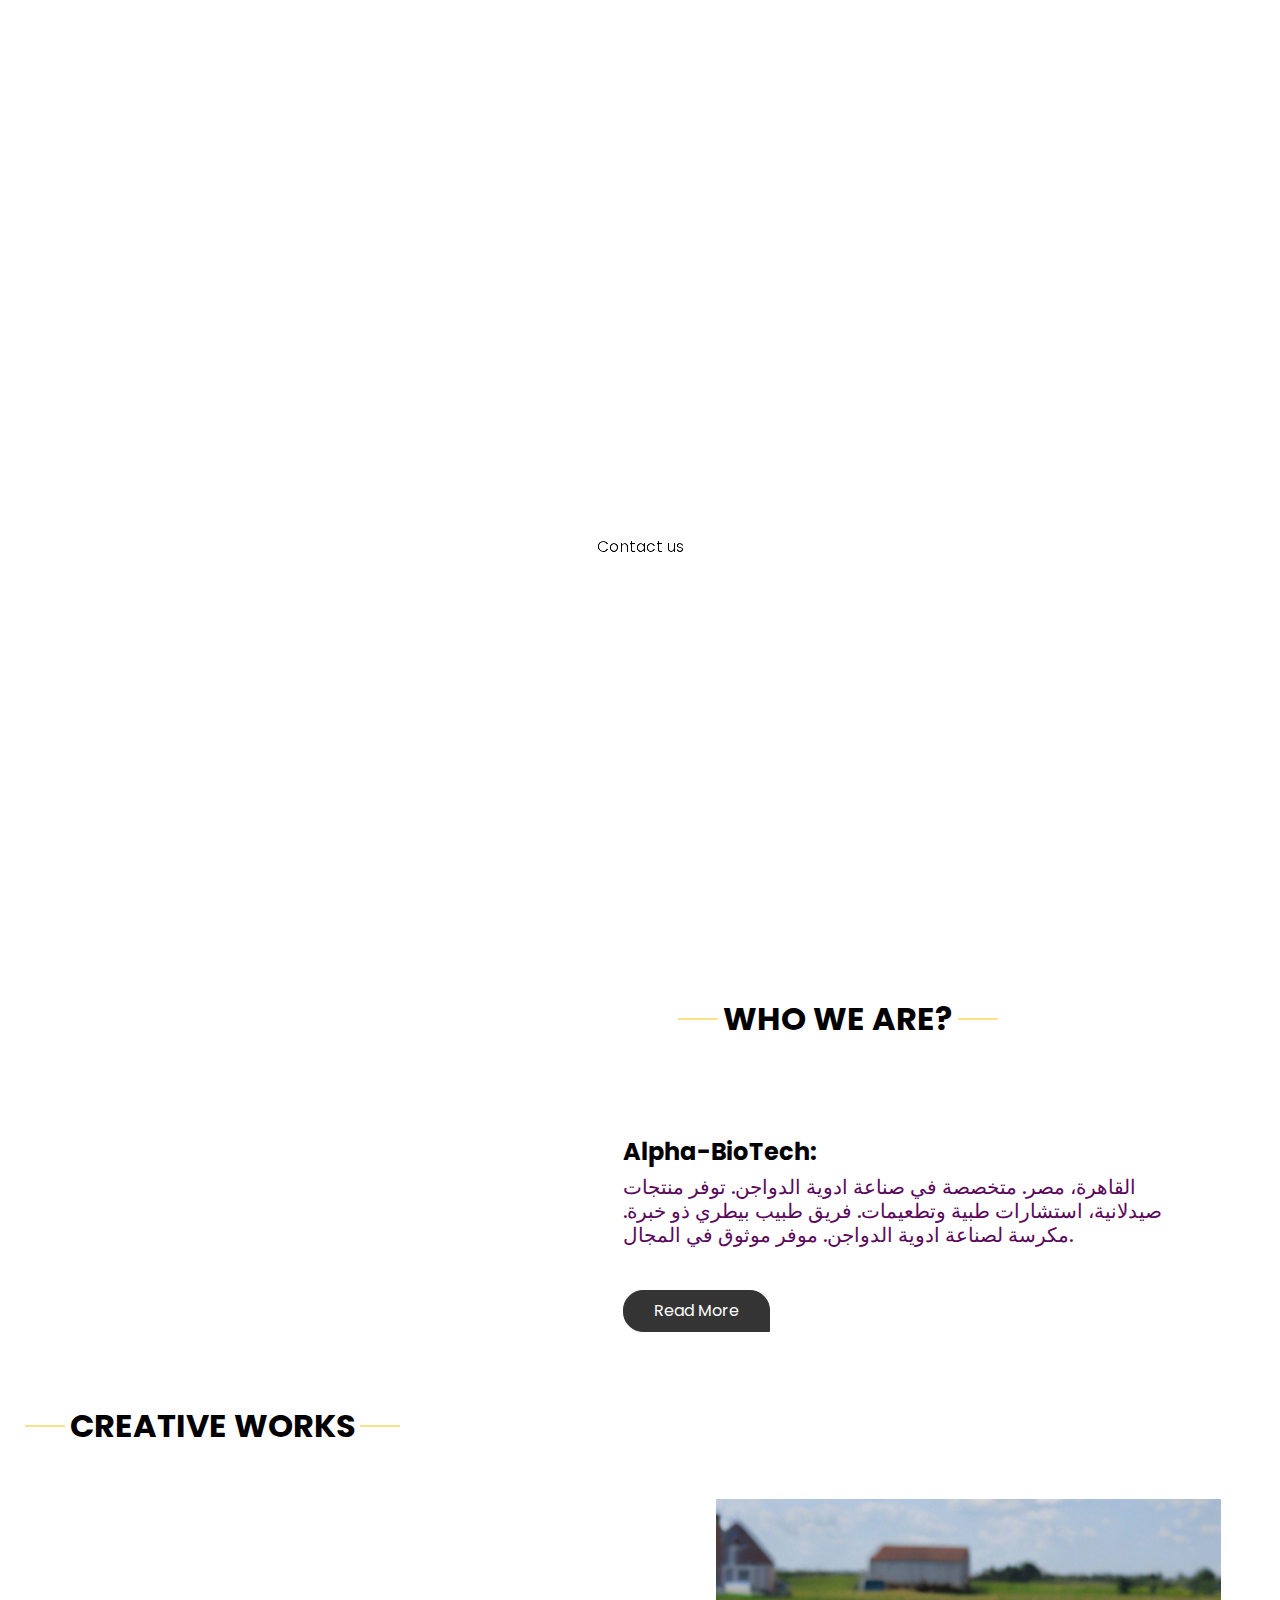
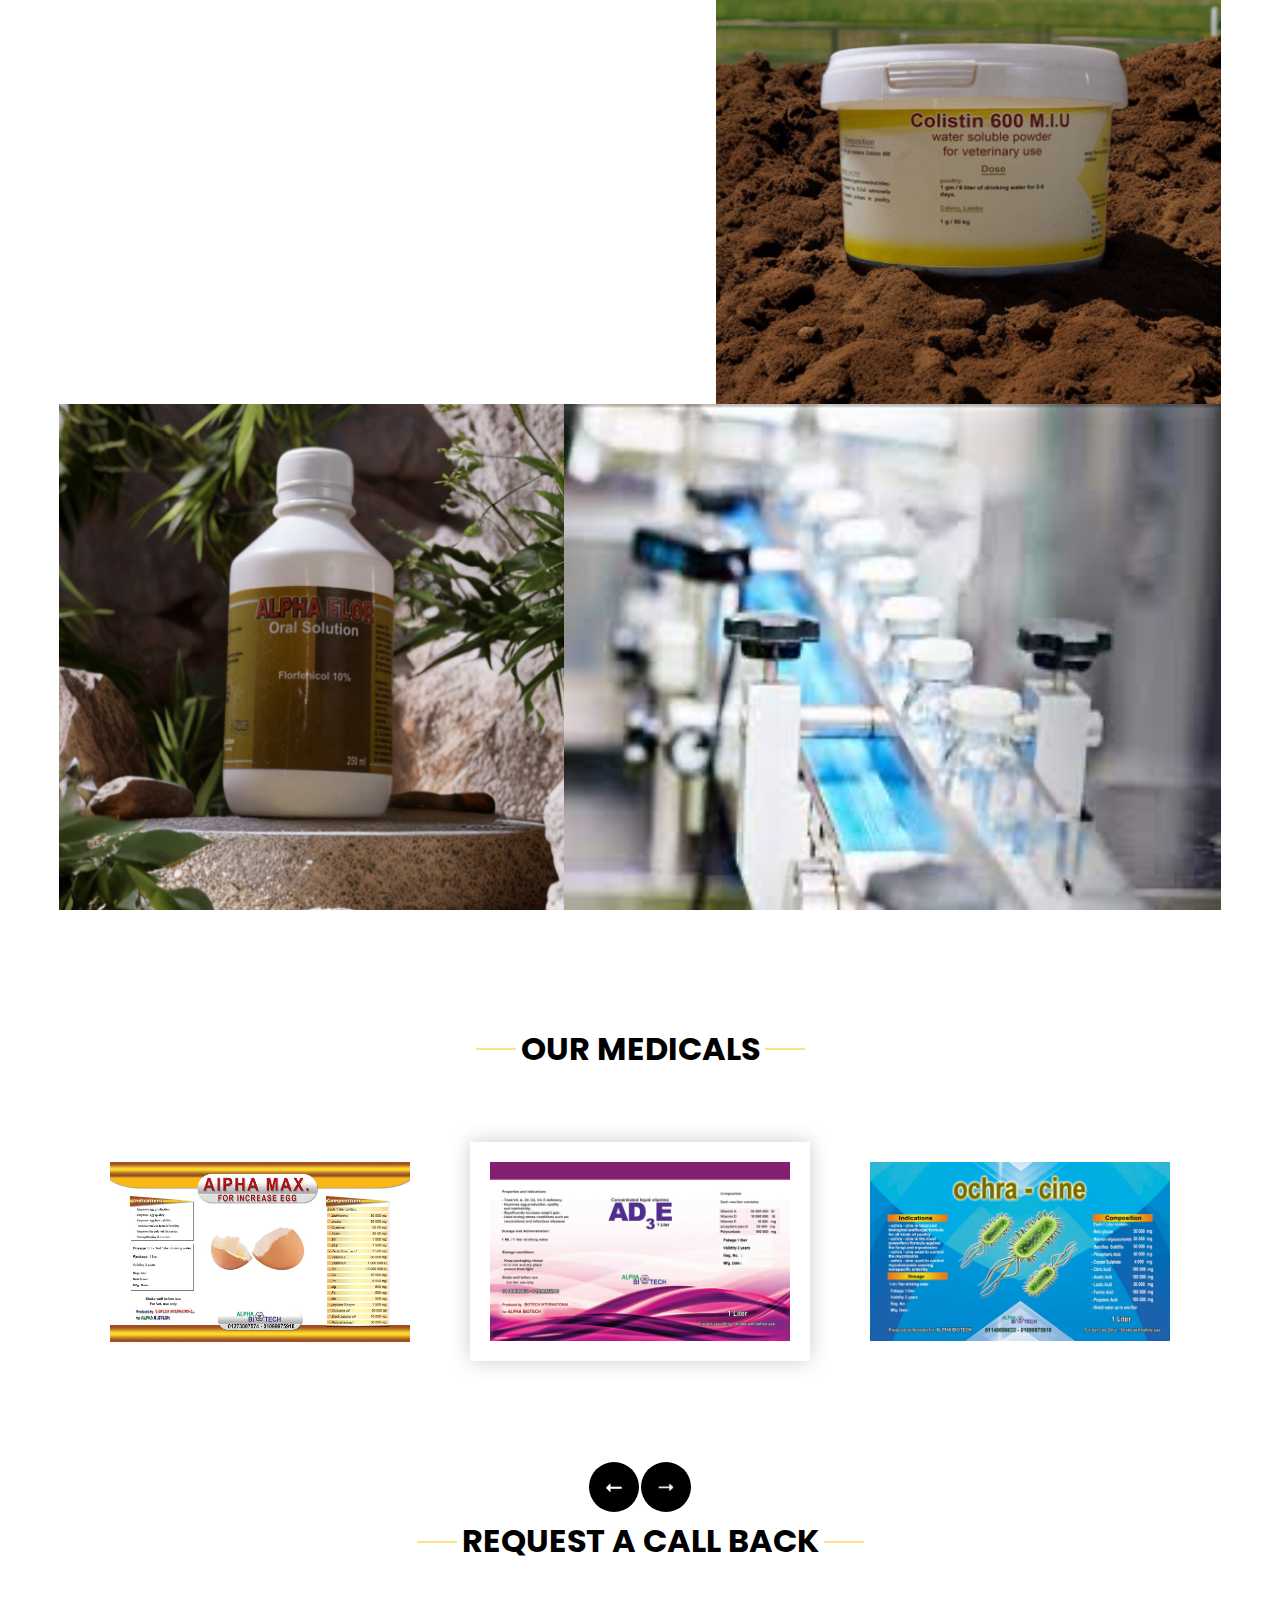
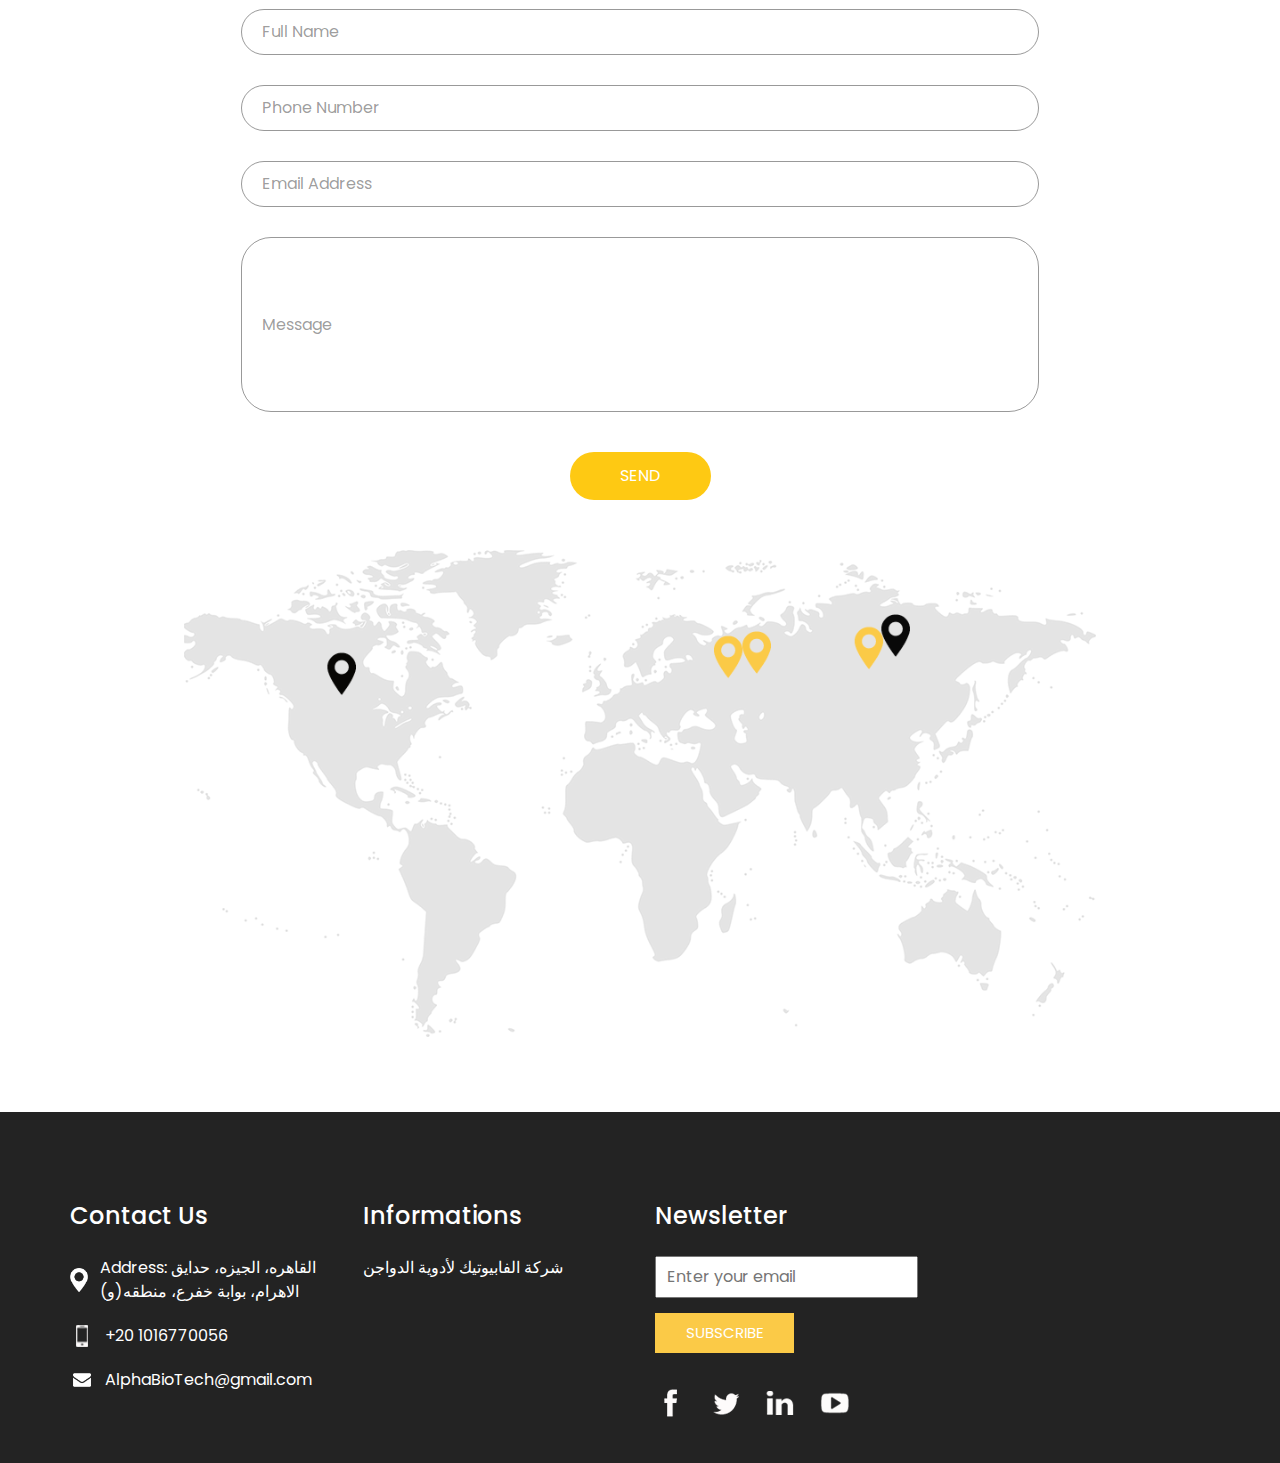
==== index.html @ 63107e64 "Update logo image" ====
<!DOCTYPE html>
<html>

<head>
  <!-- Basic -->
  <meta charset="utf-8" />
  <meta http-equiv="X-UA-Compatible" content="IE=edge" />
  <!-- Mobile Metas -->
  <meta name="viewport" content="width=device-width, initial-scale=1, shrink-to-fit=no" />
  <!-- Site Metas -->
  <meta name="keywords" content="" />
  <meta name="description" content="" />
  <meta name="author" content="" />

  <title>Alpha-BioTech</title>

  <!-- slider stylesheet -->
  <!-- slider stylesheet -->
  <link rel="stylesheet" type="text/css" href="https://cdnjs.cloudflare.com/ajax/libs/OwlCarousel2/2.3.4/assets/owl.carousel.min.css" />

  <!-- bootstrap core css -->
  <link rel="stylesheet" type="text/css" href="css/bootstrap.css" />

  <!-- fonts style -->
  <link href="https://fonts.googleapis.com/css?family=Open+Sans:400,700|Poppins:400,700&display=swap" rel="stylesheet">
  <!-- Custom styles for this template -->
  <link href="css/style.css" rel="stylesheet" />
  <!-- responsive style -->
  <link href="css/responsive.css" rel="stylesheet" />
</head>

<body>
  <div class="hero_area">
    <!-- header section starts -->
    <header class="header_section">
      <div class="container-fluid">
        <nav class="navbar navbar-expand-lg custom_nav-container pt-3">
          <a class="navbar-brand" href="index.html">
            <span>
              Alpha-BioTech
            </span>
          </a>
          <button class="navbar-toggler" type="button" data-toggle="collapse" data-target="#navbarSupportedContent" aria-controls="navbarSupportedContent" aria-expanded="false" aria-label="Toggle navigation">
            <span class="navbar-toggler-icon"></span>
          </button>

          <div class="collapse navbar-collapse" id="navbarSupportedContent">
            <div class="d-flex ml-auto flex-column flex-lg-row align-items-center">
              <ul class="navbar-nav  ">
                <li class="nav-item active">
                  <a class="nav-link" href="index.html">Home <span class="sr-only">(current)</span></a>
                </li>
                <li class="nav-item">
                  <a class="nav-link" href="about.html"> About </a>
                </li>
                <li class="nav-item">
                  <a class="nav-link" href="portfolio.html"> Portfolio </a>
                </li>
                <li class="nav-item">
                  <a class="nav-link" href="contact.html">Contact us</a>
                </li>
              </ul>
              
            </div>
          </div>
        </nav>
      </div>
    </header>
    <!-- end header section -->
    <!-- slider section -->
    <section class=" slider_section position-relative">
      <div class="container">
        <div id="carouselExampleIndicators" class="carousel slide" data-ride="carousel">
          <div class="carousel-inner">
            <div class="carousel-item active">
              <div class="row">
                <div class="col">
                  <div class="detail-box">
                    <div>
                      <h2>
                        welcome to
                      </h2>
                      <h1>
                        Alpha-BioTech Company
                      </h1>
                      <h3>
                        Our Medical products for you.
                      </h3>
                      <div class="">
                        <a class="nav-link" href="contact.html">Contact us</a>
                      </div>
                    </div>
                  </div>
                </div>
              </div>
            </div>
          </div>
        </div>

      </div>
    </section>
    <!-- end slider section -->
  </div>

  
  <!-- who section -->

  <section class="who_section ">
    <div class="container">
      <div class="row">
        <div class="col-md-5">
          <div class="img-box">
            <img src="../images/AlphaBiotechLogo.jpg" alt="">
          </div>
        </div>
        <div class="col-md-7">
          <div class="detail-box">
            <div class="heading_container">
              <h2 style="margin: 100px;">
                WHO WE ARE?
              </h2>
            </div>
            
              
            <h4 style="font-weight: bold;">Alpha-BioTech:</h4>
            <h5 style="color: rgb(91, 10, 91);">
               القاهرة، مصر. متخصصة في صناعة ادوية الدواجن. توفر منتجات صيدلانية، استشارات طبية وتطعيمات. فريق طبيب بيطري ذو خبرة. مكرسة لصناعة ادوية الدواجن. موفر موثوق في المجال.
            </h5>
            <div>
              <a href="">
                Read More
              </a>
            </div>
          </div>
        </div>
      </div>
    </div>
  </section>

  <!-- end who section -->


  <!-- work section -->
  <section class="work_section layout_padding">
    <div class="container">
      <div class="heading_container">
        <h2>
          CREATIVE WORKS
        </h2>
       
      </div>
      <div class="work_container layout_padding2">
        <div class="box b-1">
          <img src="images/company4.JPG" alt="">
        </div>
        <div class="box b-2">
          <img src="images/company2.JPG" alt="">

        </div>
        <div class="box b-3">
          <img src="images/company3.JPG" alt="">

        </div>
        <div class="box b-4">
          <img src="images/company1.JPG" alt="">

        </div>
      </div>
    </div>
  </section>

  <!-- end work section -->

  <!-- client section -->
  <section class="client_section">
    <div class="container">
      <div class="heading_container">
        <h2>
          OUR MEDICALS
        </h2>
      </div>
      <div class="carousel-wrap ">
        <div class="owl-carousel">
          <div class="item">
            <div class="box">
                <img src="images/product0.jpg" alt="">
            </div>
          </div>
          <div class="item">
            <div class="box">
                <img src="images/product1.jpg" alt="">
            </div>
          </div>
          <div class="item">
            <div class="box">
                <img src="images/product2.jpg" alt="">
            </div>
          </div>
          <div class="item">
            <div class="box">
                <img src="images/product3.jpg" alt="">
            </div>
          </div>
          <div class="item">
            <div class="box">
                <img src="images/product4.jpg" alt="">
            </div>
          </div>
          <div class="item">
            <div class="box">
                <img src="images/product5.jpg" alt="">
            </div>
          </div>
          <div class="item">
            <div class="box">
                <img src="images/product6.jpg" alt="">
            </div>
          </div>
          <div class="item">
            <div class="box">
                <img src="images/prodcut7.jpg" alt="">
            </div>
          </div>
          <div class="item">
            <div class="box">
                <img src="images/product8.jpg" alt="">
            </div>
          </div>
          <div class="item">
            <div class="box">
                <img src="images/product9.jpg" alt="">
            </div>
          </div>
          <div class="item">
            <div class="box">
                <img src="images/product10.jpg" alt="">
            </div>
          </div>
          <div class="item">
            <div class="box">
                <img src="images/product11.jpg" alt="">
            </div>
          </div>
          <div class="item">
            <div class="box">
                <img src="images/product12.jpg" alt="">
            </div>
          </div>
          <div class="item">
            <div class="box">
                <img src="images/product13.jpg" alt="">
            </div>
          </div>
          <div class="item">
            <div class="box">
                <img src="images/product14.jpg" alt="">
            </div>
          </div>
          <div class="item">
            <div class="box">
                <img src="images/product15.jpg" alt="">
            </div>
          </div>
          <div class="item">
            <div class="box">
                <img src="images/product16.jpg" alt="">
            </div>
          </div>
          <div class="item">
            <div class="box">
                <img src="images/product17.jpg" alt="">
            </div>
          </div>
          <div class="item">
            <div class="box">
                <img src="images/product18.jpg" alt="">
            </div>
          </div>
          <div class="item">
            <div class="box">
                <img src="images/product19.jpg" alt="">
            </div>
          </div>


        </div>
      </div>
    </div>
  </section>

  <!-- end client section -->

  
  <!-- contact section -->

  <section class="contact_section layout_padding">
    <div class="container">

      <div class="heading_container">
        <h2>
          Request A Call Back
        </h2>
      </div>
      <div class="">
        <div class="">
          <div class="row">
            <div class="col-md-9 mx-auto">
              <div class="contact-form">
                <form action="">
                  <div>
                    <input type="text" placeholder="Full Name ">
                  </div>
                  <div>
                    <input type="text" placeholder="Phone Number">
                  </div>
                  <div>
                    <input type="email" placeholder="Email Address">
                  </div>
                  <div>
                    <input type="text" placeholder="Message" class="input_message">
                  </div>
                  <div class="d-flex justify-content-center">
                    <button type="submit" class="btn_on-hover">
                      Send
                    </button>
                  </div>
                </form>
              </div>
            </div>
          </div>
        </div>
      </div>
      <div class="map_img-box">
        <img src="images/map-img.png" alt="">
      </div>
    </div>
  </section>


  <!-- end contact section -->


  <!-- info section -->
  <section class="info_section ">
    <div class="container">
      <div class="row">
        <div class="col-md-3">
          <div class="info_contact">
            <h5>
              Contact Us          
            </h5>
            <div>
              <div class="img-box">
                <img src="images/location-white.png" width="18px" alt="">
              </div>
              <p>
                Address: القاهره، الجيزه، حدايق الاهرام، بوابة خفرع، منطقه(و)
              </p>
            </div>
            <div>
              <div class="img-box">
                <img src="images/telephone-white.png" width="12px" alt="">
              </div>
              <p>
                +20 1016770056
              </p>
            </div>
            <div>
              <div class="img-box">
                <img src="images/envelope-white.png" width="18px" alt="">
              </div>
              <p>
                AlphaBioTech@gmail.com
              </p>
            </div>
          </div>
        </div>
        <div class="col-md-3">
          <div class="info_info">
            <h5>
              Informations
            </h5>
            <p>
              شركة الفابيوتيك لأدوية الدواجن
            </p>
          </div>
        </div>

        <div class="col-md-3">
          <div class="info_form ">
            <h5>
              Newsletter
            </h5>
            <form action="">
              <input type="email" placeholder="Enter your email">
              <button>
                Subscribe
              </button>
            </form>
            <div class="social_box">
              <a href="">
                <img src="images/fb.png" alt="">
              </a>
              <a href="">
                <img src="images/twitter.png" alt="">
              </a>
              <a href="">
                <img src="images/linkedin.png" alt="">
              </a>
              <a href="">
                <img src="images/youtube.png" alt="">
              </a>
            </div>
          </div>
        </div>
      </div>
    </div>
  </section>


  <script type="text/javascript" src="js/jquery-3.4.1.min.js"></script>
  <script type="text/javascript" src="js/bootstrap.js"></script>
  <script type="text/javascript" src="https://cdnjs.cloudflare.com/ajax/libs/OwlCarousel2/2.3.4/owl.carousel.min.js">
  </script>
  <!-- owl carousel script 
    -->
  <script type="text/javascript">
    $(".owl-carousel").owlCarousel({
      loop: true,
      margin: 0,
      navText: [],
      center: true,
      autoplay: true,
      autoplayHoverPause: true,
      responsive: {
        0: {
          items: 1
        },
        1000: {
          items: 3
        }
      }
    });
  </script>
  <!-- end owl carousel script -->

</body>

</html>
---- css/style.css ----
body {
  font-family: "Poppins", sans-serif;
  color: #000000;
  background-color: #ffffff;
  
}

.layout_padding {
  padding: 75px 0;
}

.layout_padding2 {
  padding: 45px 0;
}

.layout_padding2-top {
  padding-top: 45px;
}

.layout_padding2-bottom {
  padding-bottom: 45px;
}

.layout_padding-top {
  padding-top: 75px;
}

.layout_padding-bottom {
  padding-bottom: 75px;
}

.heading_container {
  display: -webkit-box;
  display: -ms-flexbox;
  display: flex;
  -webkit-box-orient: vertical;
  -webkit-box-direction: normal;
      -ms-flex-direction: column;
          flex-direction: column;
  -webkit-box-align: start;
      -ms-flex-align: start;
          align-items: flex-start;
          
}

.heading_container h2 {
  font-weight: bold;
  text-transform: uppercase;
  position: relative;
}

.heading_container h2::before, .heading_container h2::after {
  content: "";
  position: absolute;
  top: 50%;
  width: 40px;
  height: 1px;
  background-color: #fec016;
}

.heading_container h2::before {
  left: -5px;
  -webkit-transform: translate(-100%, -50%);
          transform: translate(-100%, -50%);
}

.heading_container h2::after {
  right: -5px;
  -webkit-transform: translate(100%, -50%);
          transform: translate(100%, -50%);
}

/*header section*/
.hero_area {
  height: 100vh;
  background-color: #b5caee;
  background-image: url(../images/pageCover.JPG);
  background-position: 50%;
  background-size: cover;
  background-color: transparent;
  padding: 20px;
}
.hero_area:hover{
  filter: brightness(150%);
}

.sub_page .hero_area {
  height: auto;
  opacity: 0.5;
  
}

.sub_page .who_section.layout_padding {
  padding-top: 0;
}

.hero_area.sub_pages {
  height: auto;
}

.header_section .container-fluid {
  padding-right: 25px;
  padding-left: 25px;
}

.header_section .nav_container {
  margin: 0 auto;
}

.custom_nav-container.navbar-expand-lg .navbar-nav .nav-link {
  margin: 10px 30px;
  color: #ffffff;
  text-align: center;
  position: relative;
}

.custom_nav-container.navbar-expand-lg .navbar-nav .nav-link::before {
  content: "";
  position: absolute;
  top: 50%;
  left: -2px;
  -webkit-transform: translate(-50%, -50%);
          transform: translate(-50%, -50%);
  width: 7px;
  height: 7px;
  border-radius: 100%;
  background-color: #ffffff;
}

a,
a:hover,
a:focus {
  text-decoration: none;
}

a:hover,
a:focus {
  color: initial;
}

.btn,
.btn:focus {
  outline: none !important;
  -webkit-box-shadow: none;
          box-shadow: none;
}

.user_option {
  display: -webkit-box;
  display: -ms-flexbox;
  display: flex;
  -webkit-box-align: center;
      -ms-flex-align: center;
          align-items: center;
}

.custom_nav-container .nav_search-btn {
  background-image: url(../images/search-icon.png);
  background-size: 22px;
  background-repeat: no-repeat;
  background-position-y: 7px;
  width: 35px;
  height: 35px;
  padding: 0;
  border: none;
}

.navbar-brand {
  display: -webkit-box;
  display: -ms-flexbox;
  display: flex;
  -webkit-box-align: center;
      -ms-flex-align: center;
          align-items: center;
  font-family: 'Open Sans', sans-serif;
}

.navbar-brand span {
  font-size: 24px;
  color: #ffffff;
}

.custom_nav-container {
  z-index: 99999;
  padding: 15px 0;
}

.custom_nav-container .navbar-toggler {
  outline: none;
}

.custom_nav-container .navbar-toggler .navbar-toggler-icon {
  background-image: url(../images/menu.png);
  background-size: 55px;
}

/*end header section*/
.slider_section {
  height: 90%;
  display: -webkit-box;
  display: -ms-flexbox;
  display: flex;
  -webkit-box-align: center;
      -ms-flex-align: center;
          align-items: center;
  color: #ffffff;
}

.slider_section .detail-box {
  text-align: center;
  margin-bottom: 110px;
}

.slider_section .detail-box h1 {
  font-size: 4rem;
  text-transform: uppercase;
}

.slider_section .detail-box h2 {
  text-transform: uppercase;
}

.slider_section .detail-box p {
  margin-top: 25px;
}

.slider_section .detail-box a {
  display: inline-block;
  padding: 10px 55px;
  background-color: #ffffff;
  border: 1px solid #ffffff;
  color: #000000;
  border-radius: 20px 20px 0 20px;
  margin-top: 35px;
}

.slider_section .detail-box a:hover {
  background-color: transparent;
  color: #ffffff;
}

.slider_section #carouselExampleIndicators {
  bottom: 0;
}

.slider_section #carouselExampleIndicators li {
  width: 15px;
  height: 15px;
  background-color: transparent;
  border: 3px solid #ffffff;
  border-radius: 100%;
  opacity: 1;
}

.who_section .row {
  -webkit-box-align: center;
      -ms-flex-align: center;
          align-items: center;
}

.who_section .img-box img {
  width: 100%;
}

.who_section .detail-box {
  margin-left: 65px;
}

.who_section .detail-box p {
  margin-top: 35px;
}

.who_section .detail-box a {
  display: inline-block;
  padding: 8px 30px;
  background-color: #353434;
  border: 1px solid #353434;
  color: #ffffff;
  border-radius: 20px 20px 0 20px;
  margin-top: 35px;
}

.who_section .detail-box a:hover {
  background-color: transparent;
  color: #353434;
}

.work_section .work_container {
  display: -webkit-box;
  display: -ms-flexbox;
  display:flex;
  -ms-flex-wrap: wrap;
      flex-wrap: wrap;
  margin: 0 -1%;
}

.work_section .work_container .box {
  min-width: 50px;
  min-height: 20vh;
  display: -webkit-box;
  display: -ms-flexbox;
  display: flex;
  -webkit-box-align: stretch;
      -ms-flex-align: stretch;
          align-items: stretch;
}

.work_section .work_container .box img {
  width: 100%;
}

.work_section .work_container .box.b-2, .work_section .work_container .box.b-3 {
  width: 43.5%;
}

.work_section .work_container .box.b-1, .work_section .work_container .box.b-4 {
  width: 56.5%;
}

.client_section {
  padding-bottom: 10px;
}

.client_section .heading_container {
  -webkit-box-align: center;
      -ms-flex-align: center;
          align-items: center;
  margin-bottom: 45px;
}

.client_section .box {
  padding: 20px;
  display: -webkit-box;
  display: -ms-flexbox;
  display: flex;
  -webkit-box-orient: vertical;
  -webkit-box-direction: normal;
      -ms-flex-direction: column;
          flex-direction: column;
  -webkit-box-align: center;
      -ms-flex-align: center;
          align-items: center;
  text-align: center;
  margin: 20px;
  background-color: #fff;
  margin: 20px;
  height: auto;
}
.client_section .box:hover{
  background-color: #b5caee;
}

.client_section .box .img-box img {
  width: 100%;
}

.client_section .box .detail-box {
  margin-top: 35px;
  display: -webkit-box;
  display: -ms-flexbox;
  display: flex;
  -webkit-box-orient: vertical;
  -webkit-box-direction: normal;
      -ms-flex-direction: column;
          flex-direction: column;
  -webkit-box-align: center;
      -ms-flex-align: center;
          align-items: center;
}

.client_section .box .detail-box img {
  width: 20px;
}

.client_section .carousel-wrap {
  margin: 0 auto;
  padding: 0;
  position: relative;
}

.client_section .owl-nav > div {
  width: 50px;
  height: 50px;
}

.client_section .owl-carousel .owl-nav .owl-prev,
.client_section .owl-carousel .owl-nav .owl-next {
  width: 50px;
  height: 50px;
  background-color: #000000;
  background-size: 16px;
  background-position: center;
  border-radius: 100%;
  background-repeat: no-repeat;
  position: absolute;
  bottom: -75px;
  outline: none;
}

.client_section .owl-carousel .owl-nav .owl-prev:hover,
.client_section .owl-carousel .owl-nav .owl-next:hover {
  background-color: rgba(0, 0, 0, 0.8);
}

.client_section .owl-carousel .owl-nav .owl-prev {
  background-image: url(../images/prev.png);
  left: 50%;
  -webkit-transform: translateX(-102%);
          transform: translateX(-102%);
}

.client_section .owl-carousel .owl-nav .owl-next {
  right: 50%;
  background-image: url(../images/next.png);
  -webkit-transform: translateX(102%);
          transform: translateX(102%);
}

.client_section .owl-carousel .owl-dots.disabled,
.client_section .owl-carousel .owl-nav.disabled {
  display: block;
}

.client_section .owl-item.active.center .box {
  -webkit-box-shadow: 0 0 20px 0 rgba(0, 0, 0, 0.2);
          box-shadow: 0 0 20px 0 rgba(0, 0, 0, 0.2);
}

.target_section {
  background-image: url(../images/target-bg.jpg);
  background-size: cover;
  color: #ffffff;
  text-align: center;
}

.target_section .detail-box {
  margin: 30px 0;
}

.target_section h2 {
  font-weight: bold;
}

.target_section h5 {
  font-size: 18px;
  font-weight: 500;
}

/* contact section */
.contact_section .heading_container {
  -webkit-box-align: center;
      -ms-flex-align: center;
          align-items: center;
}

.contact_section .contact-form {
  padding: 25px;
  border-radius: 20px;
}

.contact_section .contact-form input {
  border: none;
  outline: none;
  background-color: transparent;
  width: 100%;
  margin: 15px 0;
  padding: 10px 20px;
  border: 1px solid rgba(0, 0, 0, 0.4);
  border-radius: 30px;
}

.contact_section .contact-form input.input_message {
  height: 175px;
}

.contact_section .contact-form input::-webkit-input-placeholder {
  color: rgba(0, 0, 0, 0.4);
}

.contact_section .contact-form input:-ms-input-placeholder {
  color: rgba(0, 0, 0, 0.4);
}

.contact_section .contact-form input::-ms-input-placeholder {
  color: rgba(0, 0, 0, 0.4);
}

.contact_section .contact-form input::placeholder {
  color: rgba(0, 0, 0, 0.4);
}

.contact_section .contact-form button {
  border: none;
  outline: none;
  padding: 12px 50px;
  text-transform: uppercase;
  margin-top: 25px;
  background-color: #fec913;
  color: #fff;
  border-radius: 30px;
}

.contact_section .map_img-box {
  width: 80%;
  margin: 25px auto 0 auto;
}

.contact_section .map_img-box img {
  width: 100%;
}

/* end contact section */
.info_section {
  background-color: #232323;
  color: #ffffff;
  padding: 90px 0 45px 0;
}

.info_section h5 {
  margin-bottom: 25px;
  font-size: 24px;
}

.info_section .info_insta .insta_container > div {
  display: -webkit-box;
  display: -ms-flexbox;
  display: flex;
}

.info_section .info_insta .insta_container img {
  width: 100%;
}

.info_section .info_insta .insta_container .insta-box {
  margin: 5px;
  display: -webkit-box;
  display: -ms-flexbox;
  display: flex;
  -webkit-box-align: stretch;
      -ms-flex-align: stretch;
          align-items: stretch;
  background-color: #ffffff;
  padding: 10px 20px;
}

.info_section .info_contact .img-box {
  width: 35px;
  display: -webkit-box;
  display: -ms-flexbox;
  display: flex;
  -webkit-box-pack: center;
      -ms-flex-pack: center;
          justify-content: center;
}

.info_section .info_contact p {
  margin: 0;
}

.info_section .info_contact > div {
  display: -webkit-box;
  display: -ms-flexbox;
  display: flex;
  -webkit-box-align: center;
      -ms-flex-align: center;
          align-items: center;
  margin: 20px 0;
}

.info_section .info_contact > div img {
  height: auto;
  margin-right: 12px;
}

.info_section .info_form form input {
  outline: none;
  width: 100%;
  padding: 7px 10px;
}

.info_section .info_form form button {
  display: inline-block;
  padding: 8px 30px;
  background-color: #fbca47;
  border: 1px solid #fbca47;
  color: #ffffff;
  margin-top: 15px;
  text-transform: uppercase;
  font-size: 15px;
}

.info_section .info_form form button:hover {
  background-color: transparent;
  color: #fbca47;
}

.info_section .info_form .social_box {
  margin-top: 35px;
  width: 100%;
  display: -webkit-box;
  display: -ms-flexbox;
  display: flex;
}

.info_section .info_form .social_box a {
  margin-right: 25px;
}

/* footer section*/
.footer_section {
  background-color: #232323;
  font-weight: 500;
  display: -webkit-box;
  display: -ms-flexbox;
  display: flex;
  -webkit-box-pack: center;
      -ms-flex-pack: center;
          justify-content: center;
}

.footer_section p {
  padding: 20px 65px;
  color: #fbfcfd;
  margin: 0 auto;
  text-align: center;
  border-top: 1px solid #ffffff;
}

.footer_section a {
  color: #fbfcfd;
}

/* end footer section*/
/*# sourceMappingURL=style.css.map */
---- css/responsive.css ----
@media (max-width: 1120px) {
    .hero_area {
        height: auto;
    }

    .slider_section {
        padding: 50px 0;
    }

}

@media (max-width: 992px) {
    .user_option {
        flex-direction: column;
    }

    .custom_nav-container .nav_search-btn {
        background-position: center;
        margin-top: 10px;
    }

    .user_option a {
        margin-bottom: 10px;
    }

    .custom_nav-container.navbar-expand-lg .navbar-nav .nav-link {
        padding: 0 5px;
    }
}

@media (max-width: 768px) {

    .info_section .col-md-3 {
        text-align: center;
    }

    .info_section .col-md-3:not(:nth-last-child(1)) {
        margin-bottom: 35px;
    }

    .who_section .detail-box {
        margin-left: 15px;
        margin-top: 35px;
    }

    .work_section .work_container .box.b-1,
    .work_section .work_container .box.b-2,
    .work_section .work_container .box.b-3,
    .work_section .work_container .box.b-4 {
        width: 100%;
    }

    .info_section .col-md-3>div {
        display: flex;
        flex-direction: column;
        align-items: center;
    }

    .info_section .info_form .social_box {
        justify-content: center;
    }

    .info_section .info_form .social_box a {
        margin: 0 10px;
    }

    .footer_section p {
        padding: 20px 30px;
    }
}

@media (max-width: 576px) {
    .slider_section .detail-box h1 {
        font-size: 3.5rem;
    }

    .do_section .do_container .arrow_bg::before {
        display: none;
    }
}

@media (max-width: 480px) {}

@media (max-width: 420px) {
    .slider_section .detail-box h2 {
        font-size: 1.5rem;
    }

    .slider_section .detail-box h1 {
        font-size: 3rem;
    }
}

@media (max-width: 360px) {}

@media (min-width: 1200px) {
    .container {
        max-width: 1170px;
    }
}
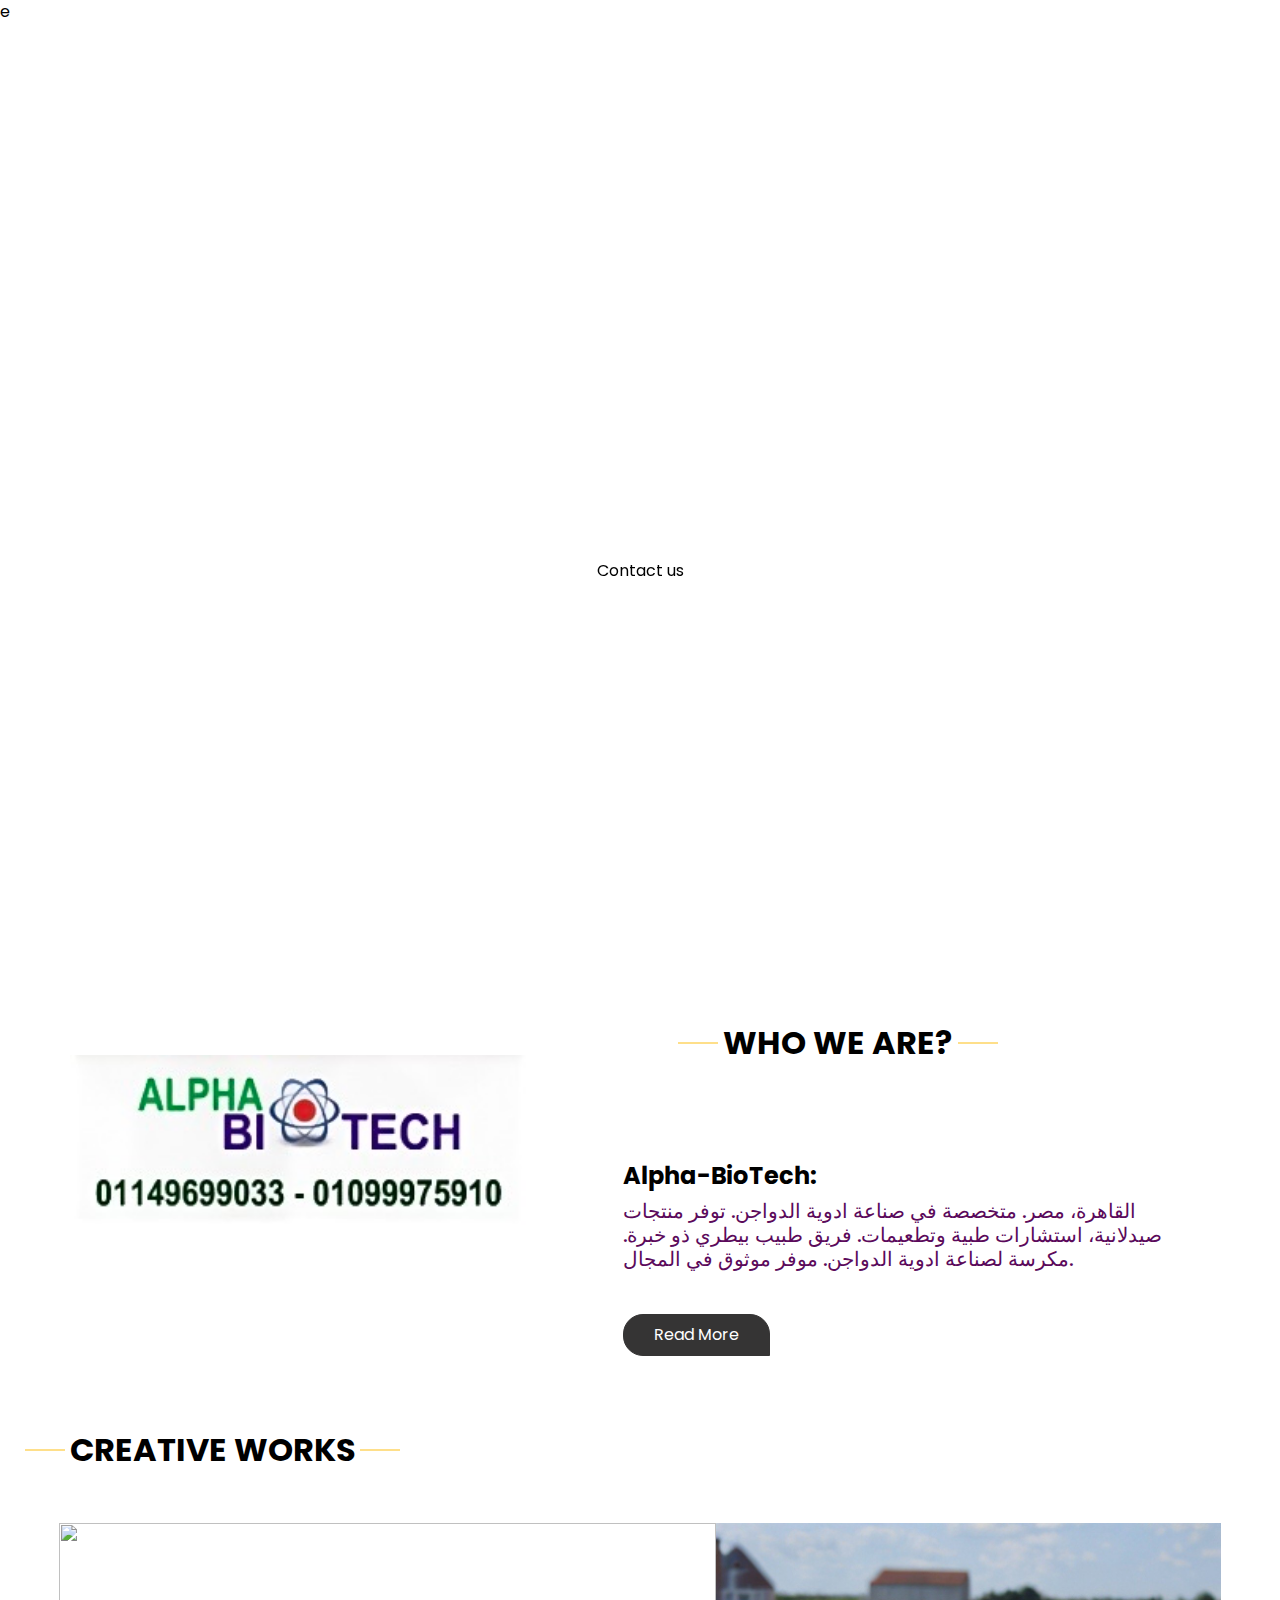
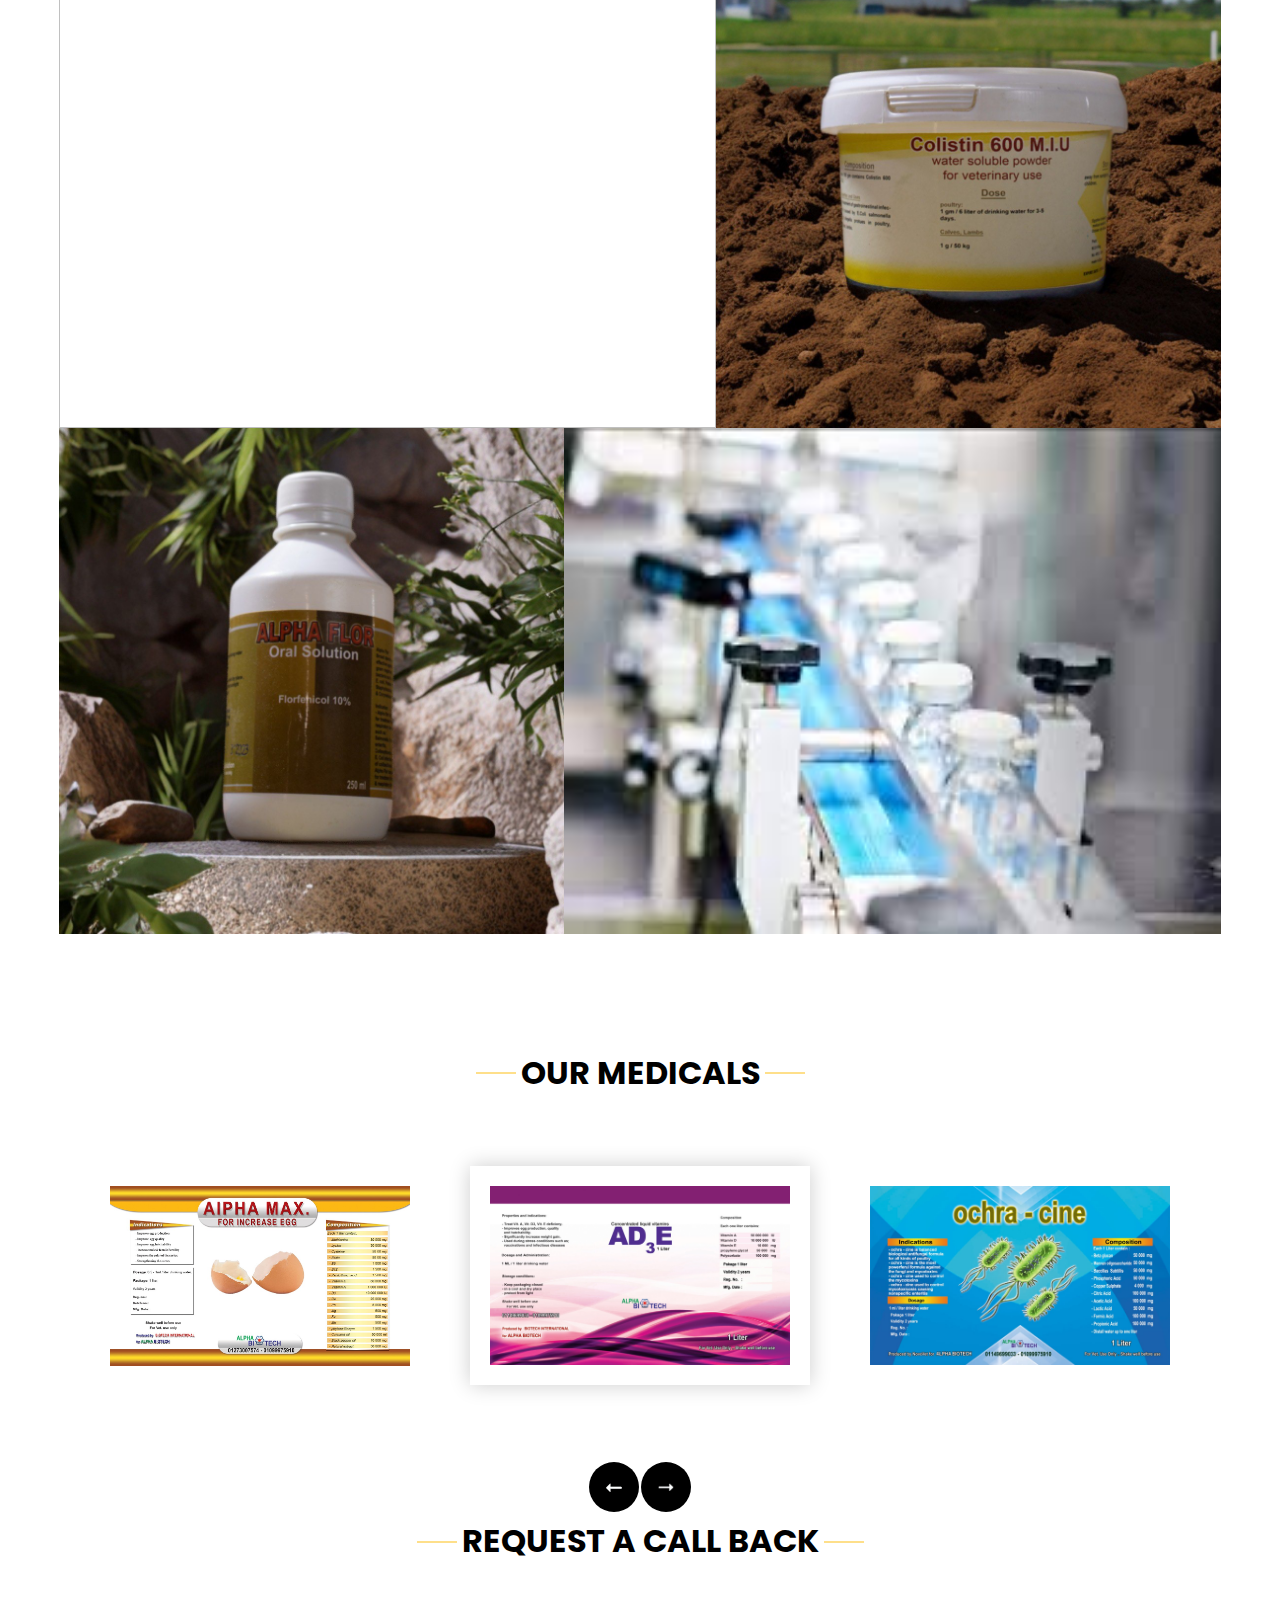
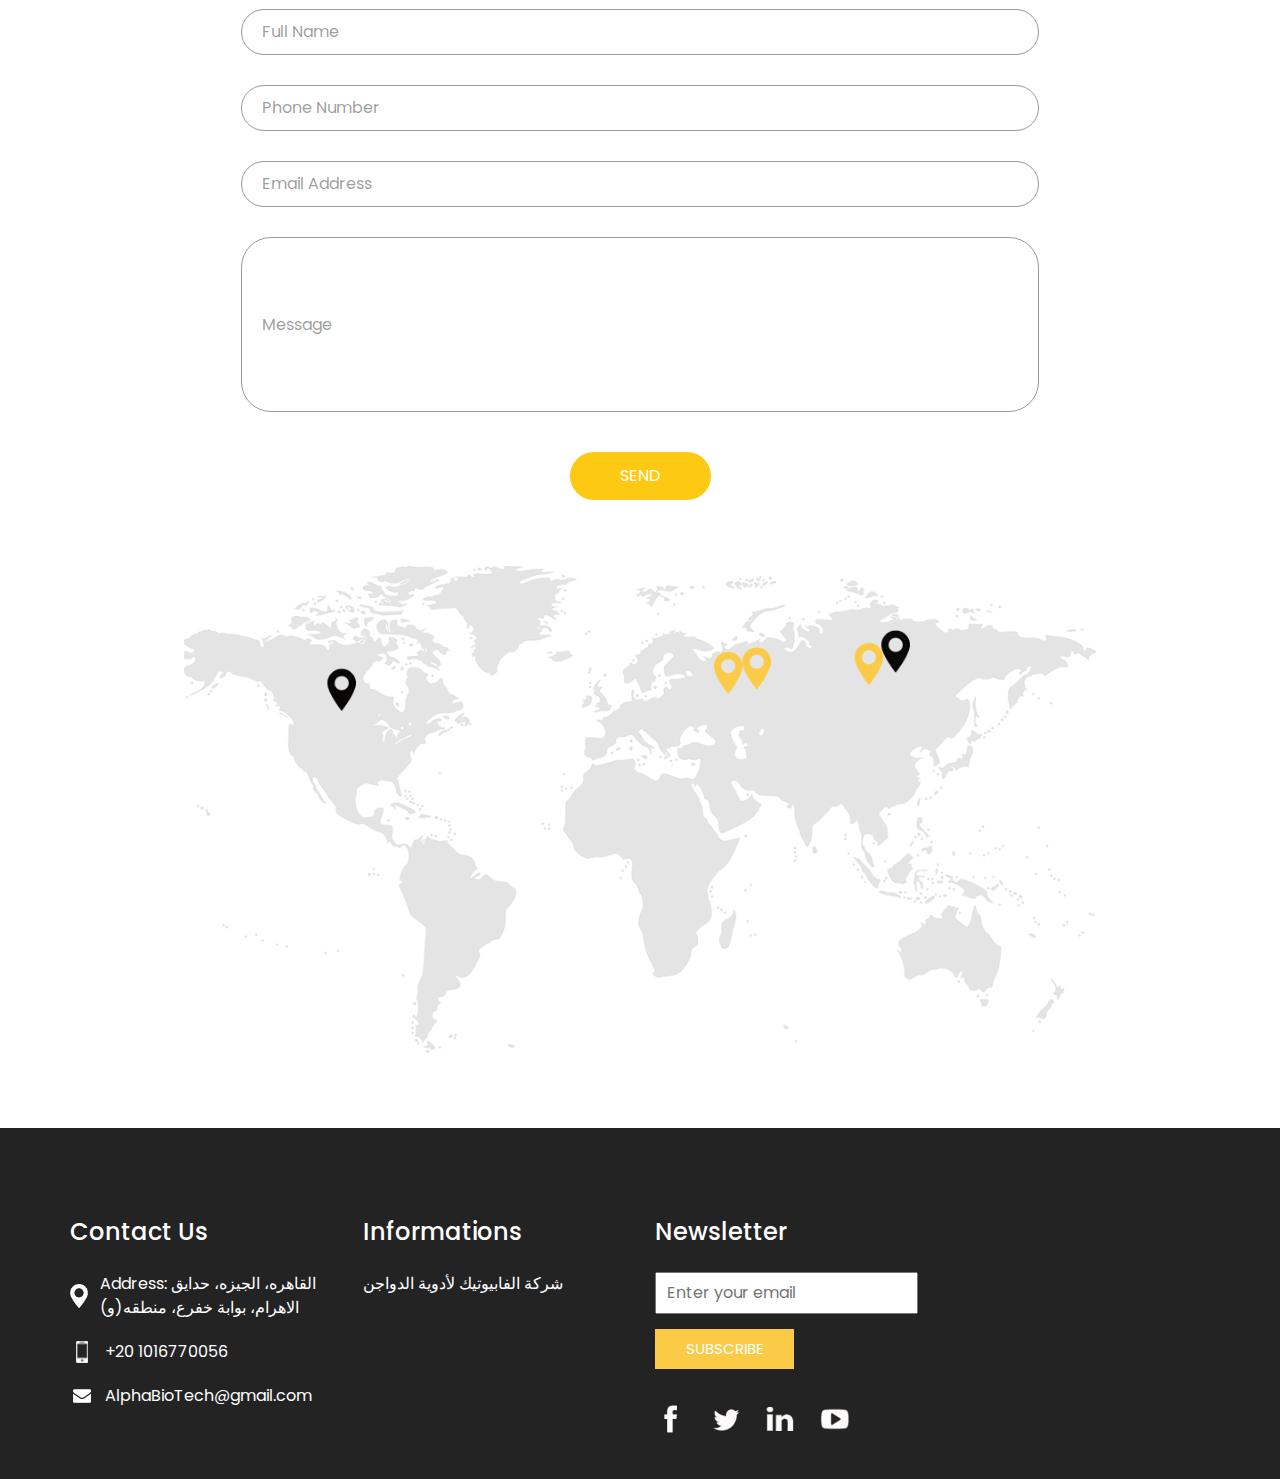
==== commit 7815652c: "Update logo path" ====
--- a/index.html
+++ b/index.html
@@ -1,4 +1,4 @@
-<!DOCTYPE html>
+e<!DOCTYPE html>
 <html>
 
 <head>
@@ -110,7 +110,7 @@
       <div class="row">
         <div class="col-md-5">
           <div class="img-box">
-            <img src="../images/AlphaBiotechLogo.jpg" alt="">
+            <img src="images/AlphaBioTechLogo.jpg" alt="">
           </div>
         </div>
         <div class="col-md-7">
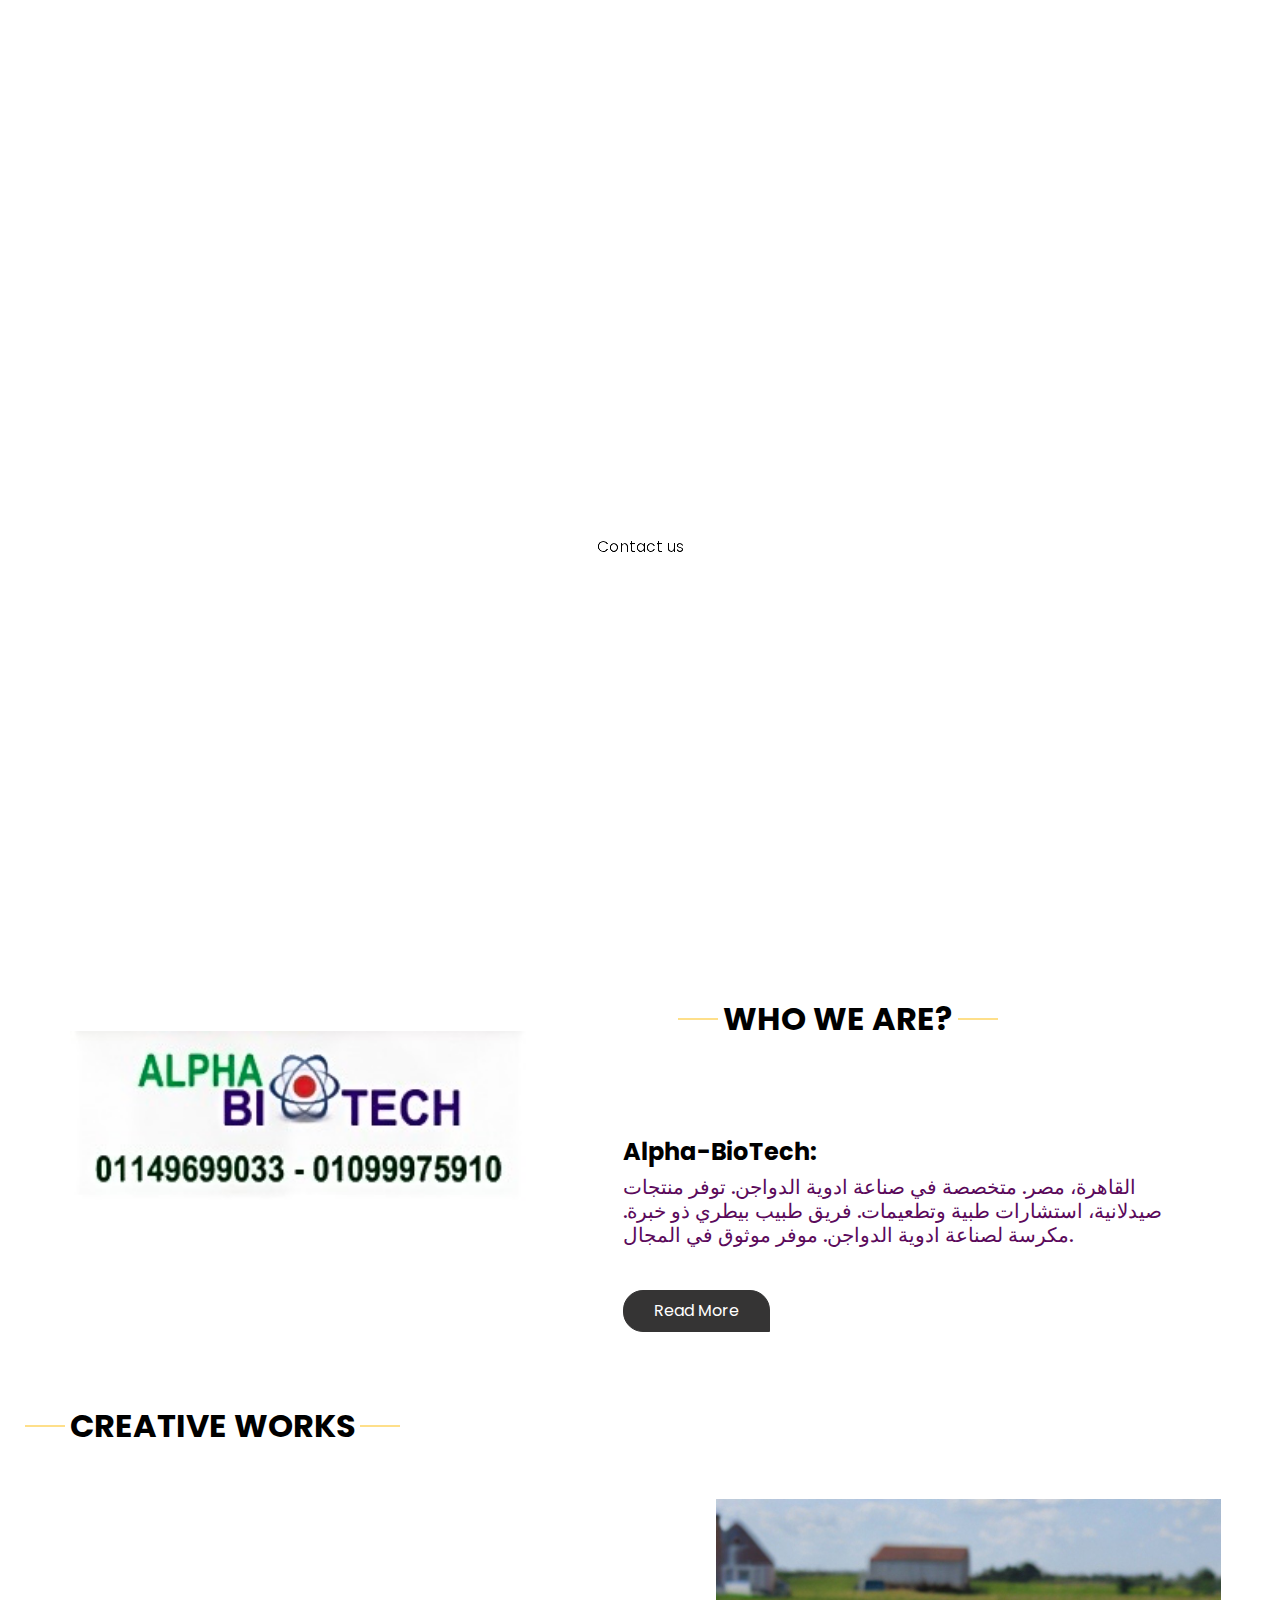
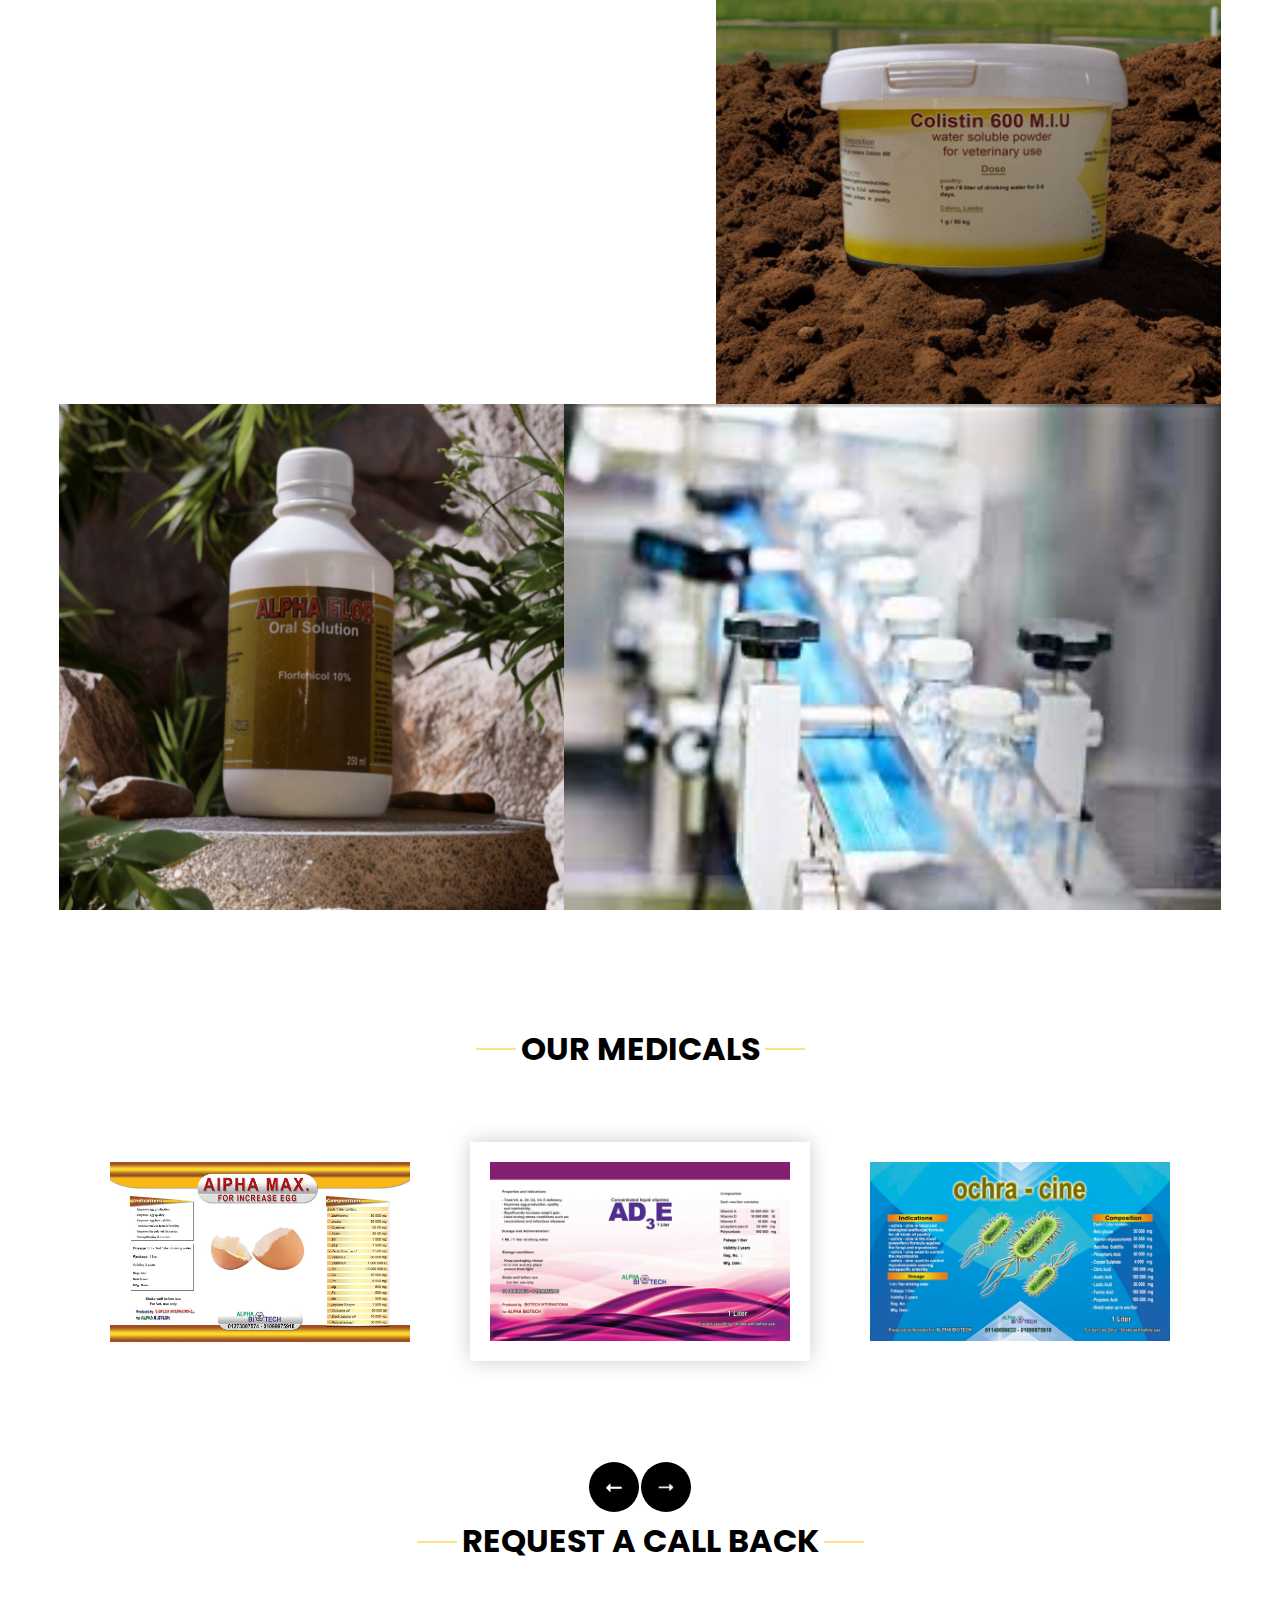
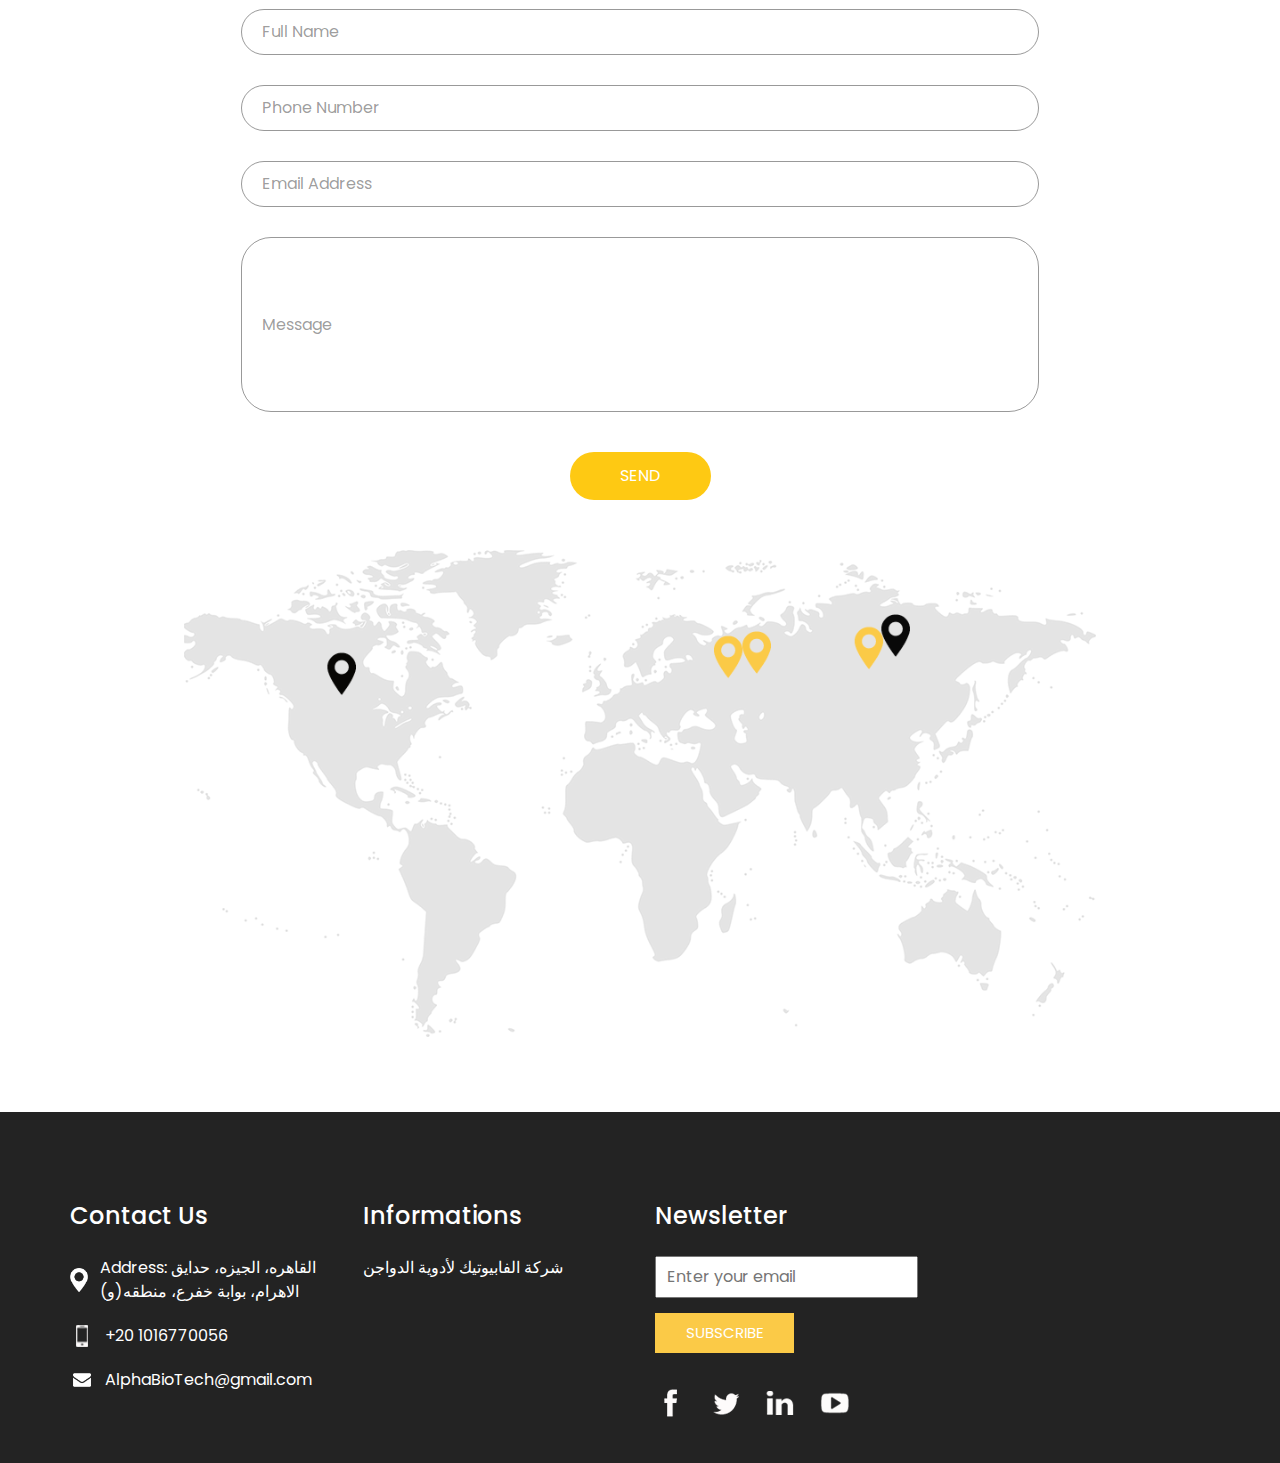
==== commit 2e703c7b: "Update index.html" ====
--- a/index.html
+++ b/index.html
@@ -1,4 +1,4 @@
-e<!DOCTYPE html>
+<!DOCTYPE html>
 <html>
 
 <head>
--- a/css/style.css
+++ b/css/style.css
@@ -74,7 +74,7 @@
 .hero_area {
   height: 100vh;
   background-color: #b5caee;
-  background-image: url(../images/pageCover.JPG);
+  background-image: url(images/pageCover.jpg);
   background-position: 50%;
   background-size: cover;
   background-color: transparent;
@@ -631,4 +631,4 @@
 }
 
 /* end footer section*/
-/*# sourceMappingURL=style.css.map */+/*# sourceMappingURL=style.css.map */
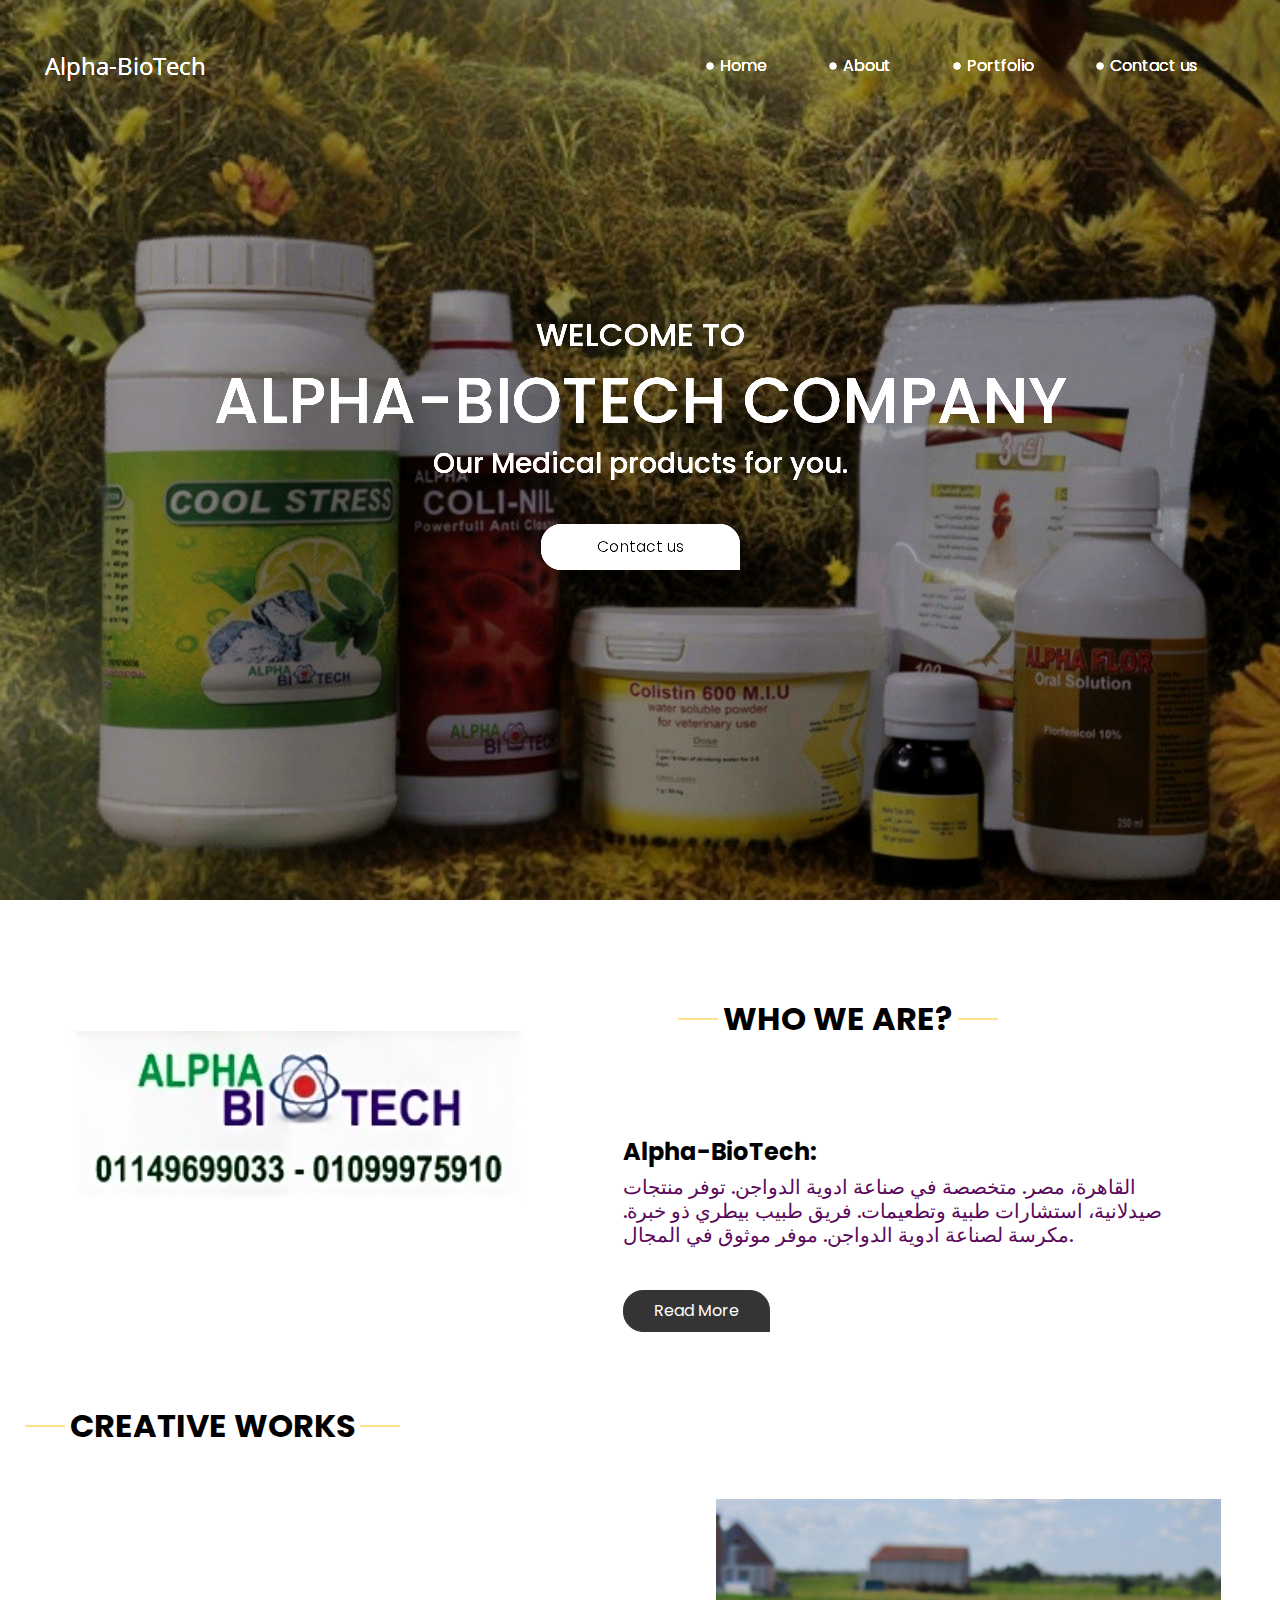
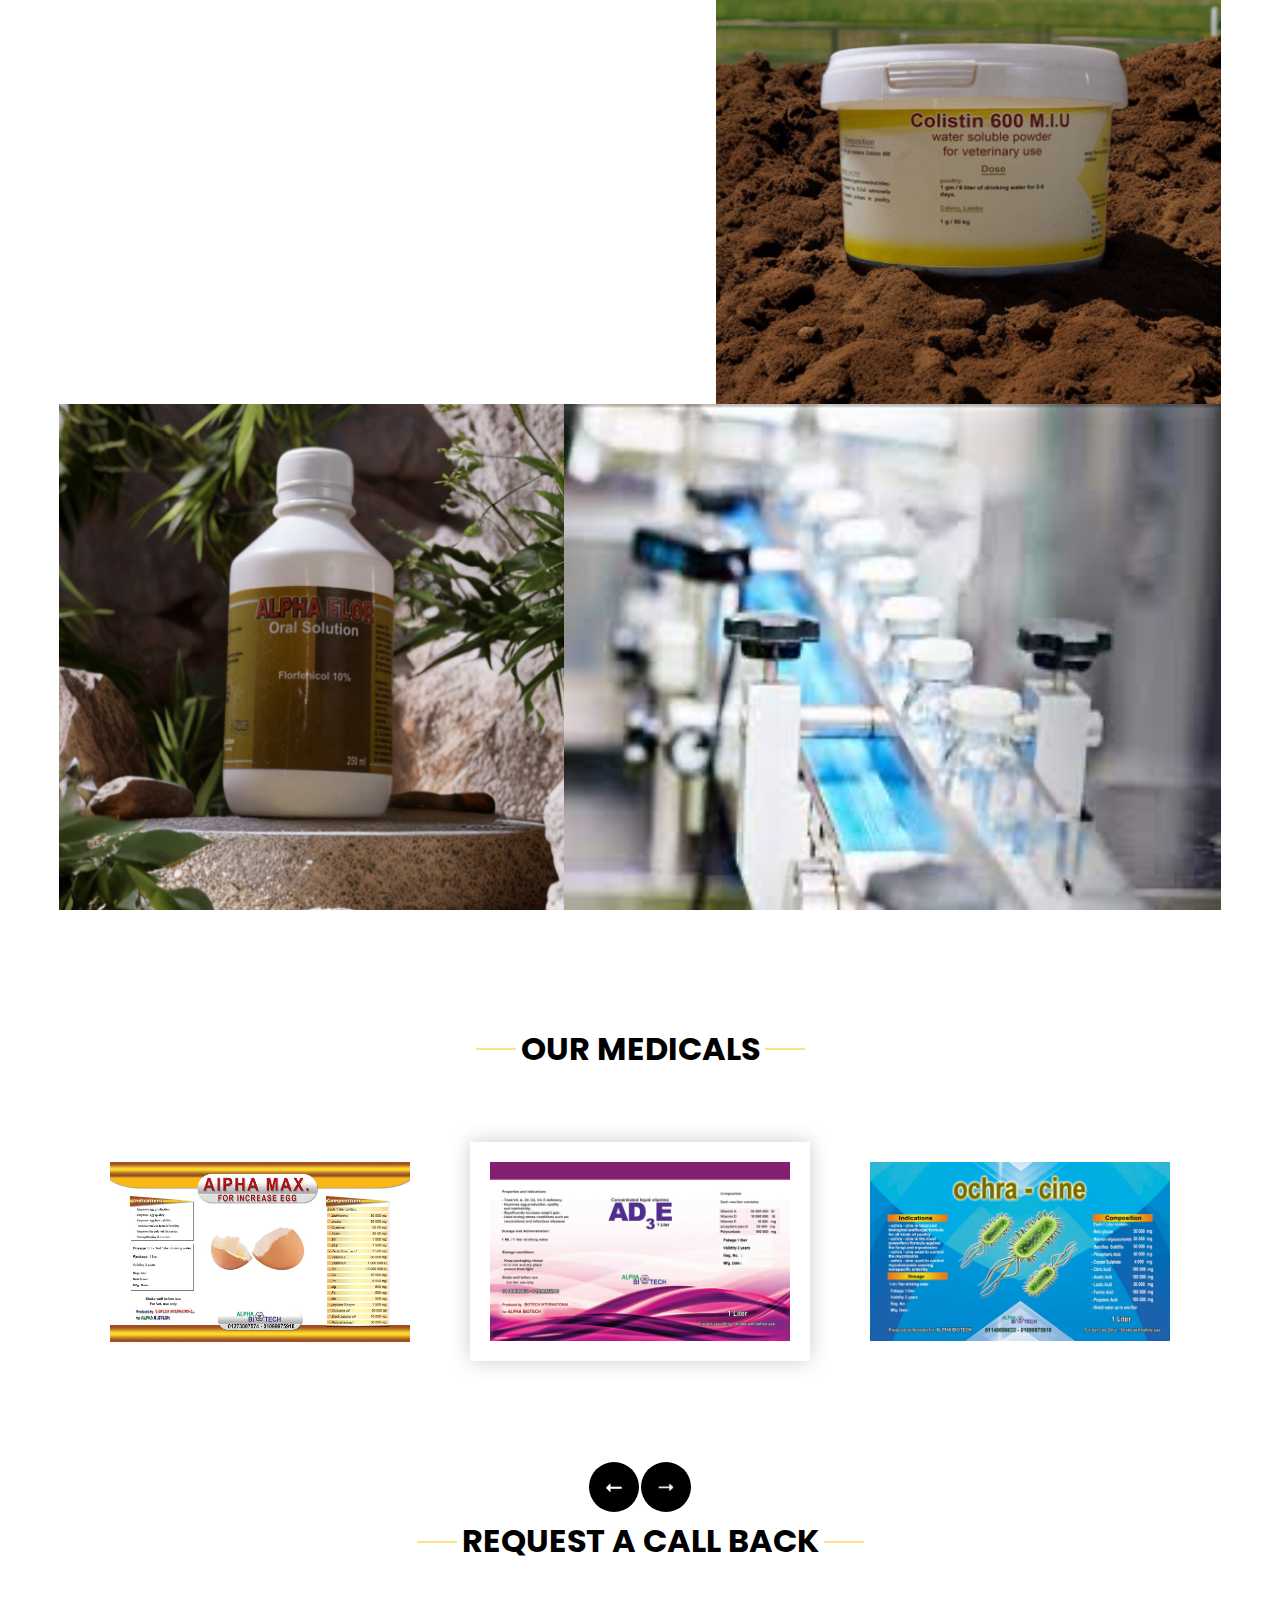
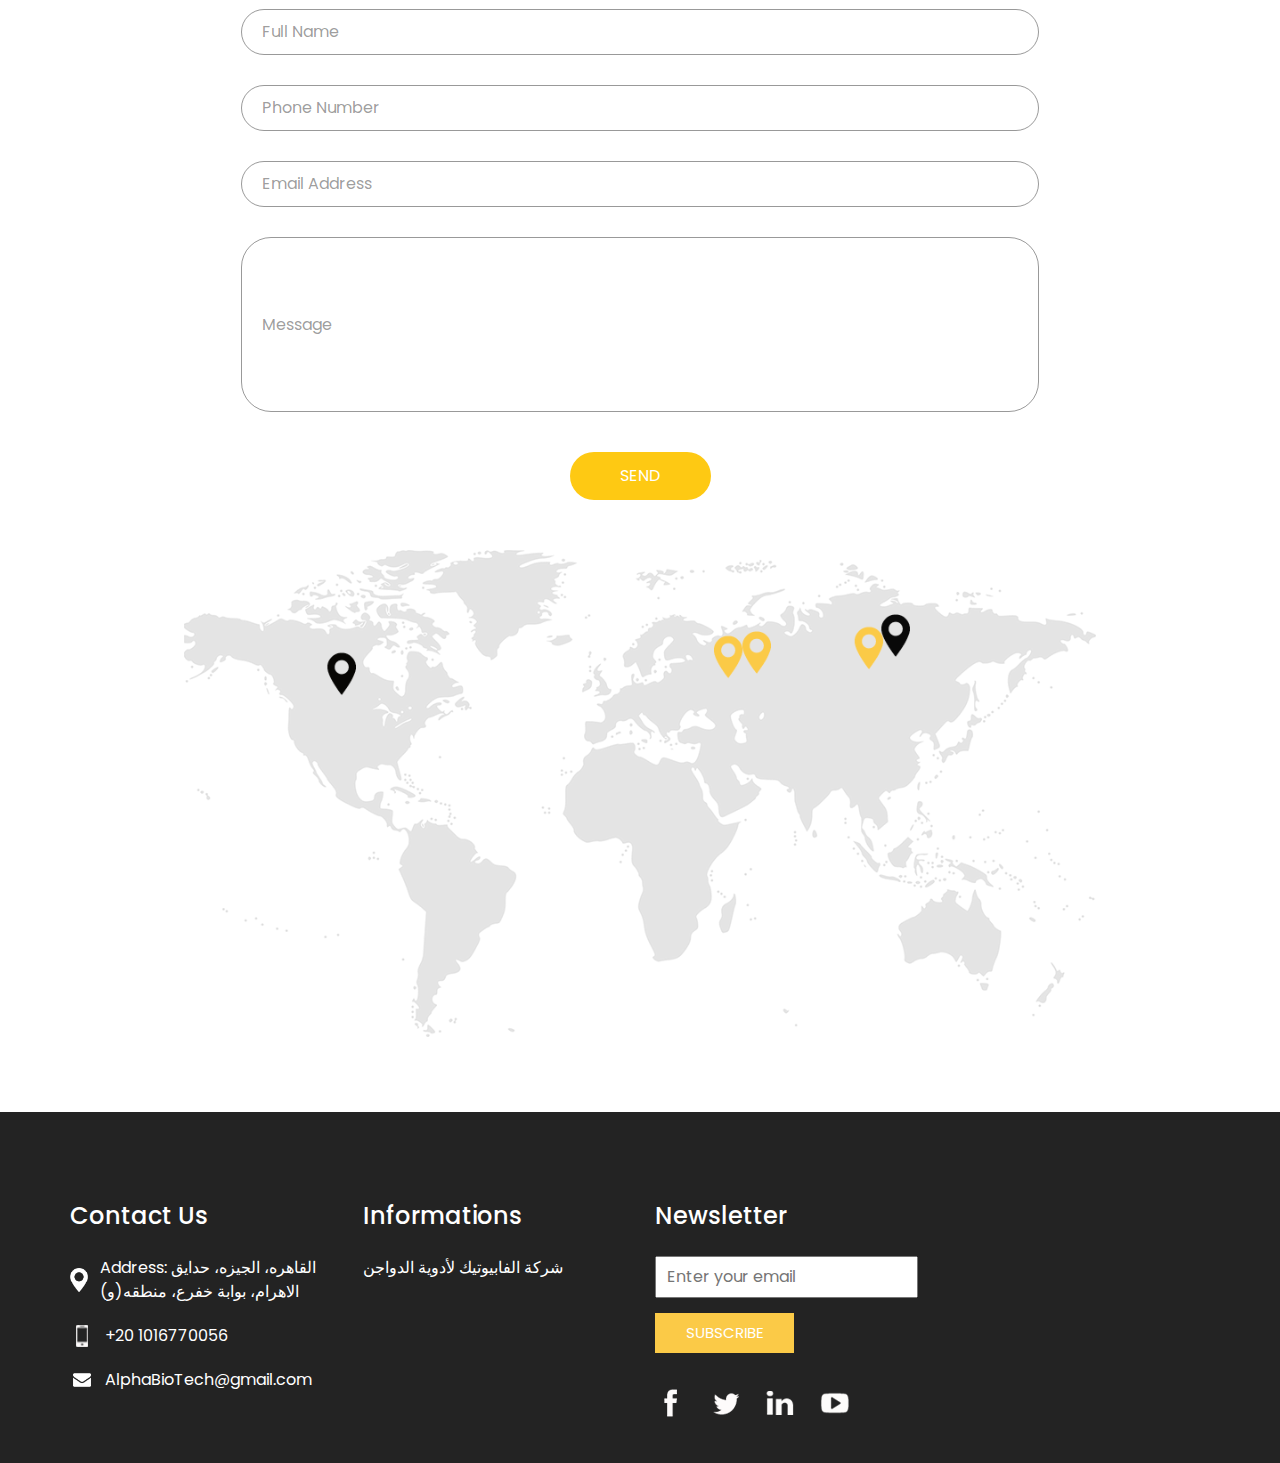
==== commit e97a91b9: "Update index.html" ====
--- a/index.html
+++ b/index.html
@@ -30,7 +30,7 @@
 </head>
 
 <body>
-  <div class="hero_area">
+  <div class="hero_area" style="background-image: url(/images/pageCover.jpg);">
     <!-- header section starts -->
     <header class="header_section">
       <div class="container-fluid">
--- a/css/style.css
+++ b/css/style.css
@@ -74,7 +74,7 @@
 .hero_area {
   height: 100vh;
   background-color: #b5caee;
-  background-image: url(images/pageCover.jpg);
+  background-image: url(./images/pageCover.jpg);
   background-position: 50%;
   background-size: cover;
   background-color: transparent;
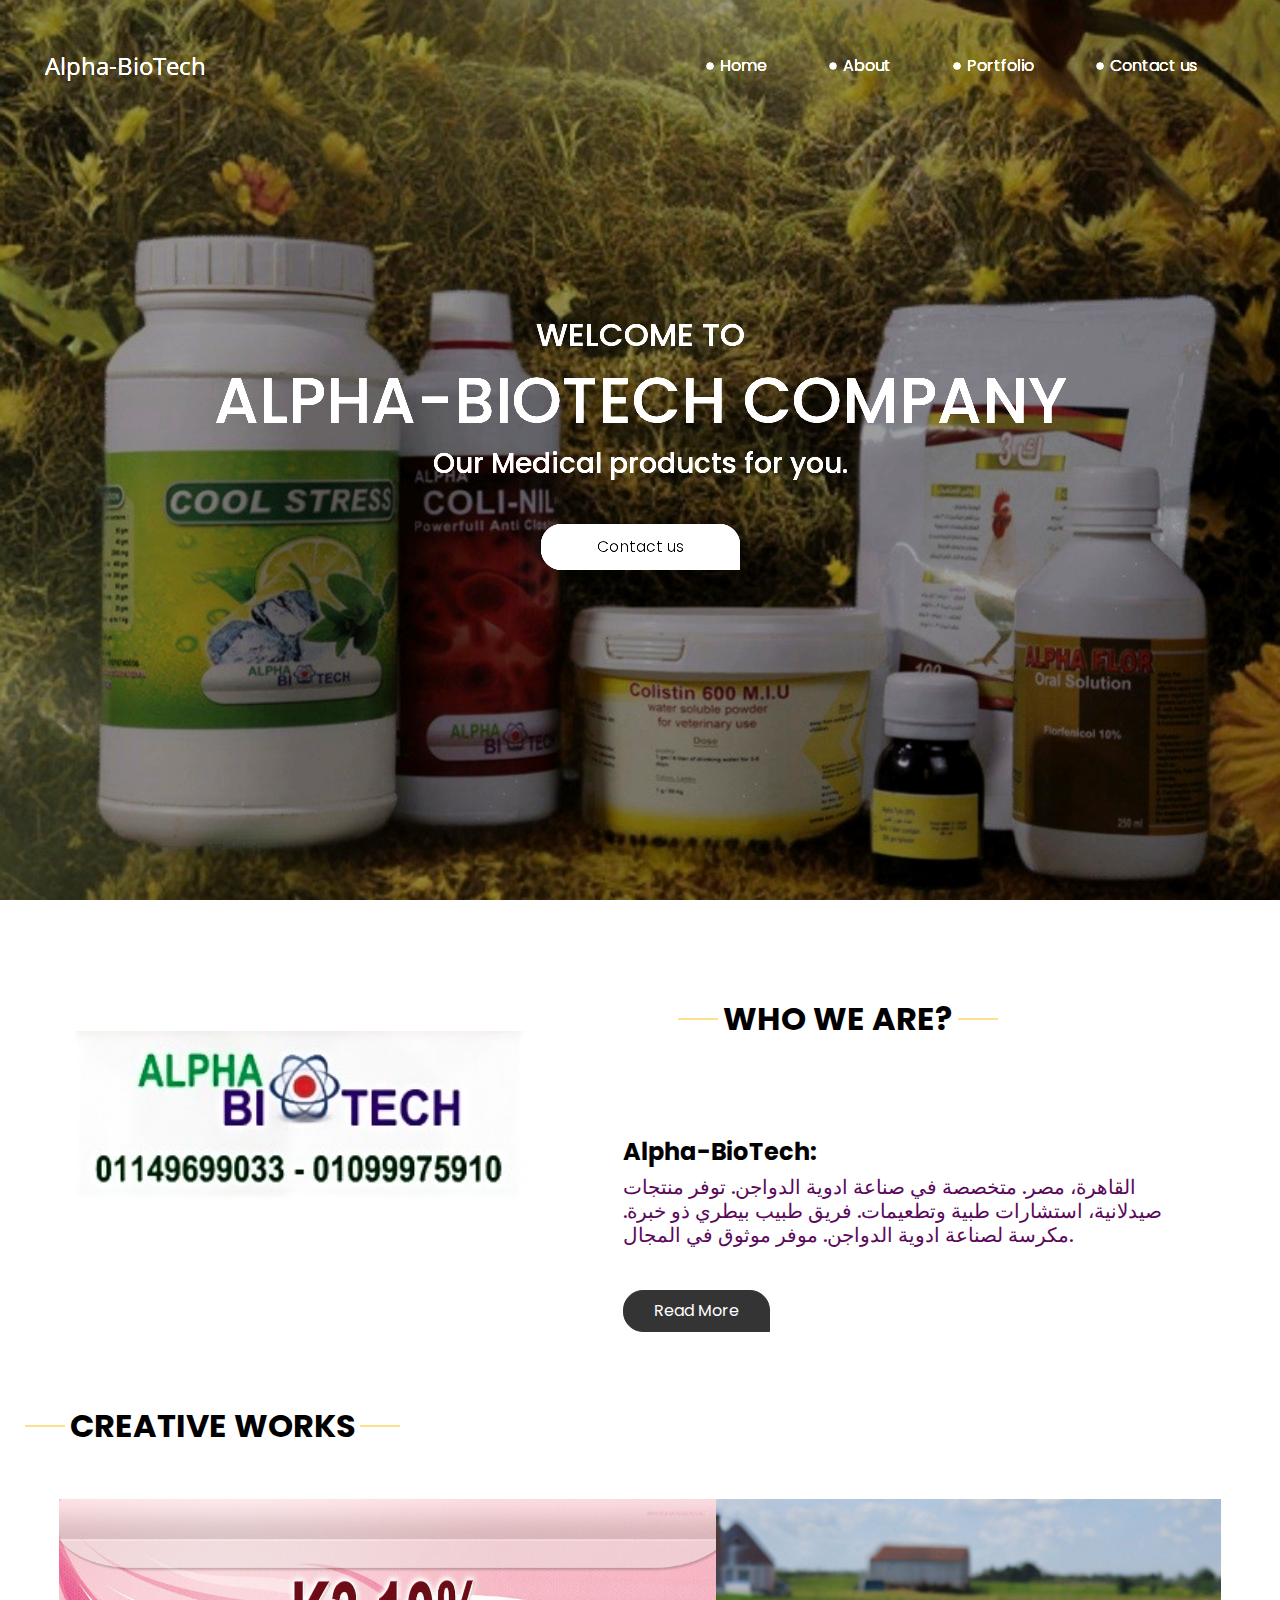
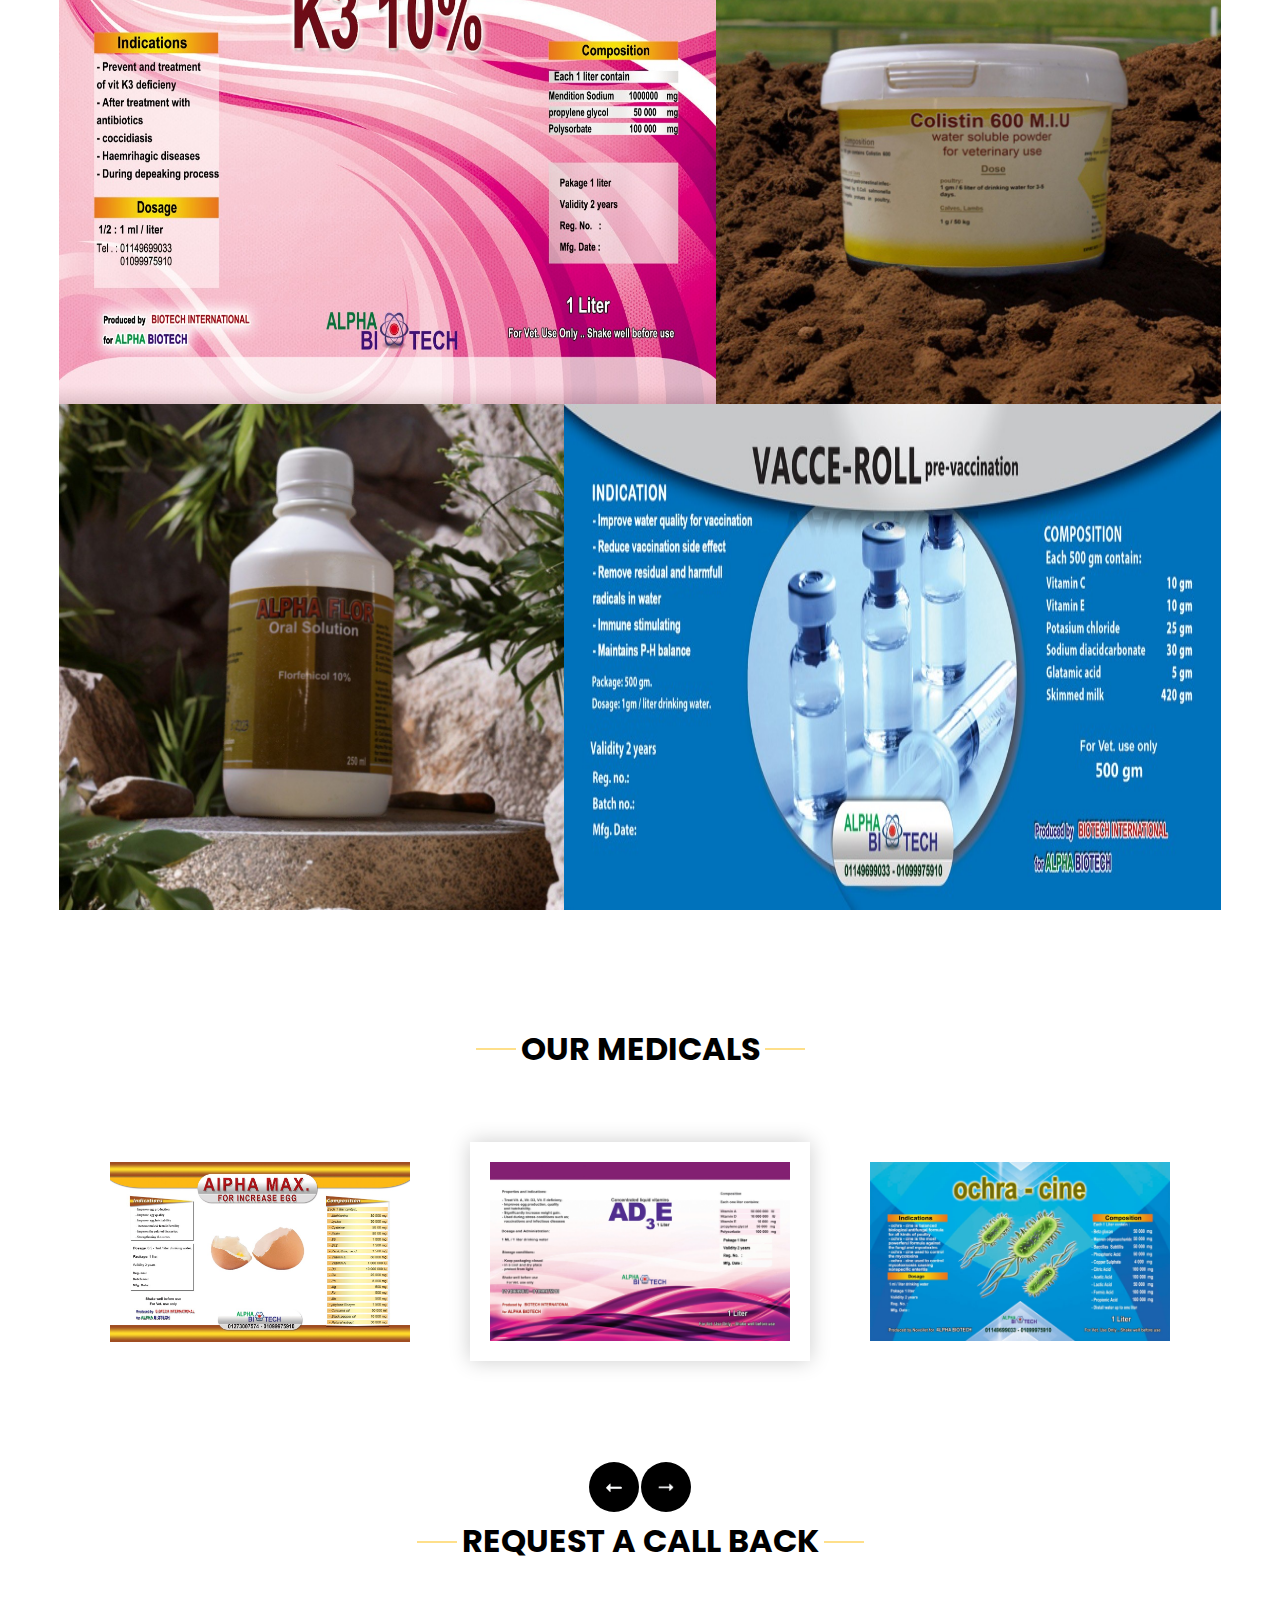
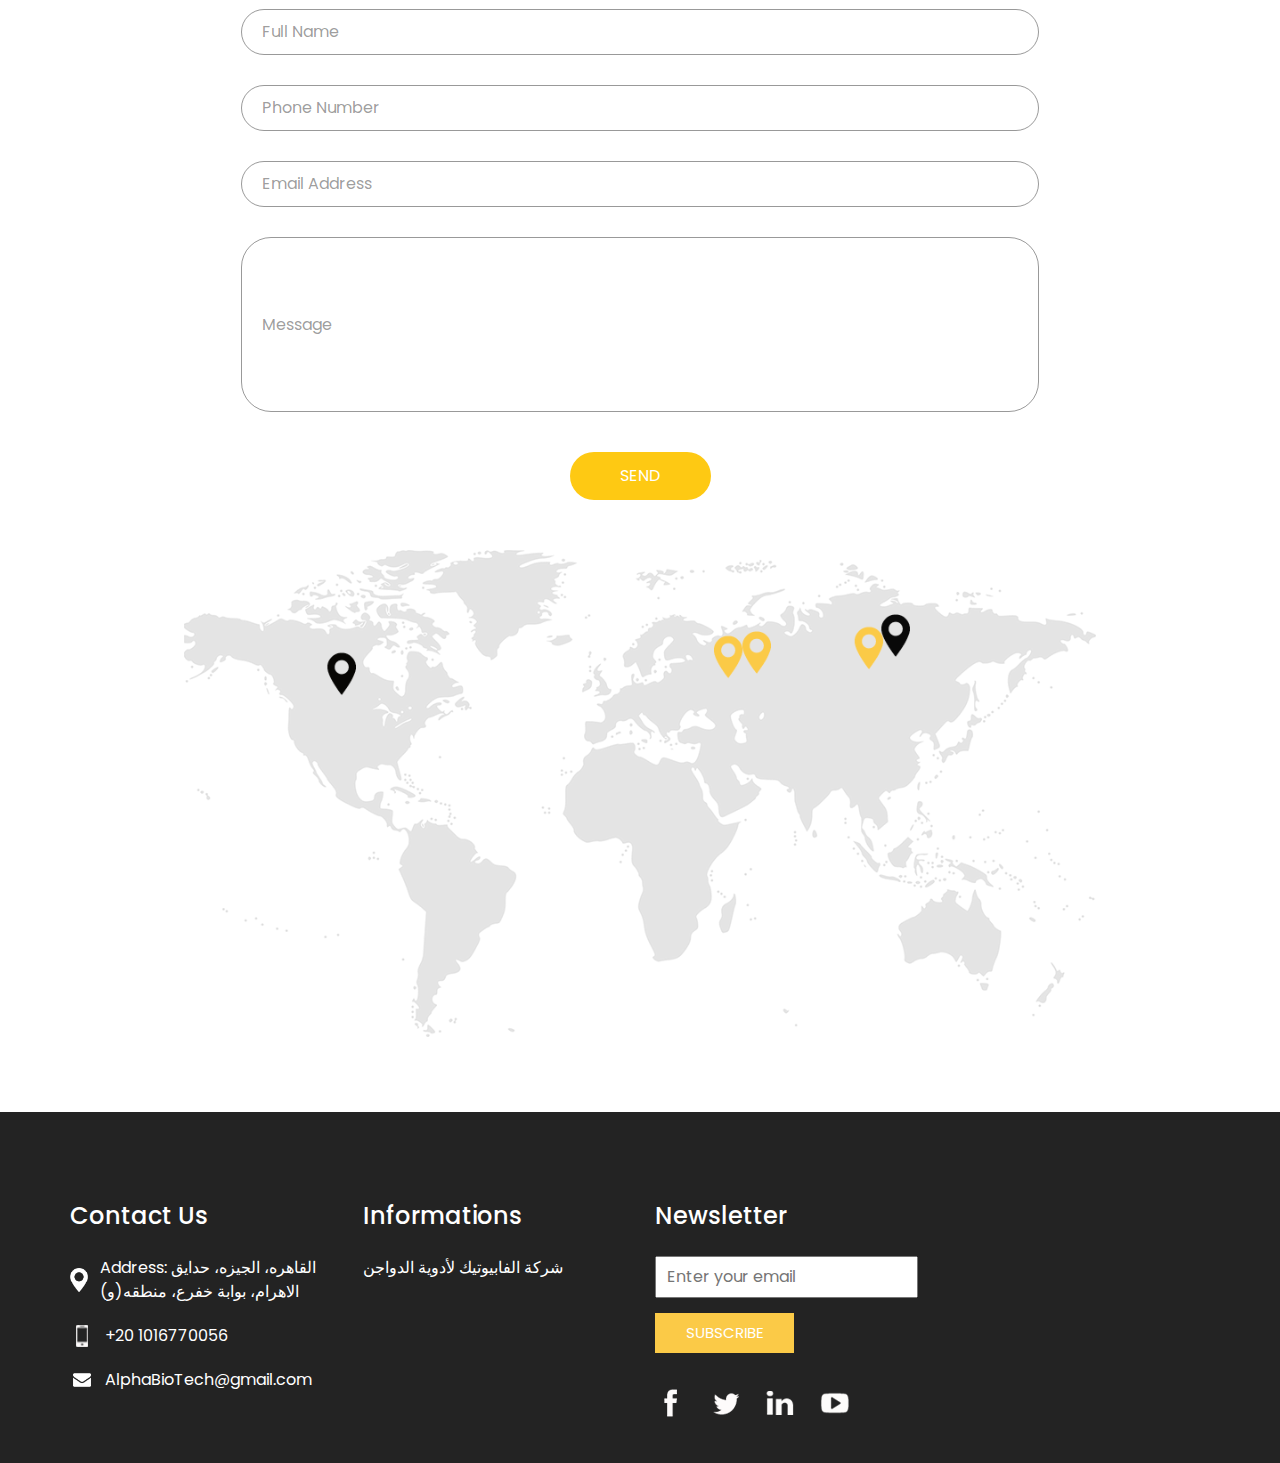
==== commit ee4f5ae6: "update unnecessary items" ====
--- a/index.html
+++ b/index.html
@@ -30,7 +30,7 @@
 </head>
 
 <body>
-  <div class="hero_area" style="background-image: url(/images/pageCover.jpg);">
+  <div class="hero_area">
     <!-- header section starts -->
     <header class="header_section">
       <div class="container-fluid">
@@ -151,18 +151,18 @@
       </div>
       <div class="work_container layout_padding2">
         <div class="box b-1">
-          <img src="images/company4.JPG" alt="">
+          <img src="images/products/prodcut7.jpg" alt="">
         </div>
         <div class="box b-2">
-          <img src="images/company2.JPG" alt="">
+          <img src="images/products/company2.JPG" alt="">
 
         </div>
         <div class="box b-3">
-          <img src="images/company3.JPG" alt="">
+          <img src="images/products/company3.JPG" alt="">
 
         </div>
         <div class="box b-4">
-          <img src="images/company1.JPG" alt="">
+          <img src="images/products/product12.jpg" alt="">
 
         </div>
       </div>
@@ -183,102 +183,102 @@
         <div class="owl-carousel">
           <div class="item">
             <div class="box">
-                <img src="images/product0.jpg" alt="">
-            </div>
-          </div>
-          <div class="item">
-            <div class="box">
-                <img src="images/product1.jpg" alt="">
-            </div>
-          </div>
-          <div class="item">
-            <div class="box">
-                <img src="images/product2.jpg" alt="">
-            </div>
-          </div>
-          <div class="item">
-            <div class="box">
-                <img src="images/product3.jpg" alt="">
-            </div>
-          </div>
-          <div class="item">
-            <div class="box">
-                <img src="images/product4.jpg" alt="">
-            </div>
-          </div>
-          <div class="item">
-            <div class="box">
-                <img src="images/product5.jpg" alt="">
-            </div>
-          </div>
-          <div class="item">
-            <div class="box">
-                <img src="images/product6.jpg" alt="">
-            </div>
-          </div>
-          <div class="item">
-            <div class="box">
-                <img src="images/prodcut7.jpg" alt="">
-            </div>
-          </div>
-          <div class="item">
-            <div class="box">
-                <img src="images/product8.jpg" alt="">
-            </div>
-          </div>
-          <div class="item">
-            <div class="box">
-                <img src="images/product9.jpg" alt="">
-            </div>
-          </div>
-          <div class="item">
-            <div class="box">
-                <img src="images/product10.jpg" alt="">
-            </div>
-          </div>
-          <div class="item">
-            <div class="box">
-                <img src="images/product11.jpg" alt="">
-            </div>
-          </div>
-          <div class="item">
-            <div class="box">
-                <img src="images/product12.jpg" alt="">
-            </div>
-          </div>
-          <div class="item">
-            <div class="box">
-                <img src="images/product13.jpg" alt="">
-            </div>
-          </div>
-          <div class="item">
-            <div class="box">
-                <img src="images/product14.jpg" alt="">
-            </div>
-          </div>
-          <div class="item">
-            <div class="box">
-                <img src="images/product15.jpg" alt="">
-            </div>
-          </div>
-          <div class="item">
-            <div class="box">
-                <img src="images/product16.jpg" alt="">
-            </div>
-          </div>
-          <div class="item">
-            <div class="box">
-                <img src="images/product17.jpg" alt="">
-            </div>
-          </div>
-          <div class="item">
-            <div class="box">
-                <img src="images/product18.jpg" alt="">
-            </div>
-          </div>
-          <div class="item">
-            <div class="box">
-                <img src="images/product19.jpg" alt="">
+                <img src="images/products/product0.jpg" alt="">
+            </div>
+          </div>
+          <div class="item">
+            <div class="box">
+                <img src="images/products/product1.jpg" alt="">
+            </div>
+          </div>
+          <div class="item">
+            <div class="box">
+                <img src="images/products/product2.jpg" alt="">
+            </div>
+          </div>
+          <div class="item">
+            <div class="box">
+                <img src="images/products/product3.jpg" alt="">
+            </div>
+          </div>
+          <div class="item">
+            <div class="box">
+                <img src="images/products/product4.jpg" alt="">
+            </div>
+          </div>
+          <div class="item">
+            <div class="box">
+                <img src="images/products/product5.jpg" alt="">
+            </div>
+          </div>
+          <div class="item">
+            <div class="box">
+                <img src="images/products/product6.jpg" alt="">
+            </div>
+          </div>
+          <div class="item">
+            <div class="box">
+                <img src="images/products/prodcut7.jpg" alt="">
+            </div>
+          </div>
+          <div class="item">
+            <div class="box">
+                <img src="images/products/product8.jpg" alt="">
+            </div>
+          </div>
+          <div class="item">
+            <div class="box">
+                <img src="images/products/product9.jpg" alt="">
+            </div>
+          </div>
+          <div class="item">
+            <div class="box">
+                <img src="images/products/product10.jpg" alt="">
+            </div>
+          </div>
+          <div class="item">
+            <div class="box">
+                <img src="images/products/product11.jpg" alt="">
+            </div>
+          </div>
+          <div class="item">
+            <div class="box">
+                <img src="images/products/product12.jpg" alt="">
+            </div>
+          </div>
+          <div class="item">
+            <div class="box">
+                <img src="images/products/product13.jpg" alt="">
+            </div>
+          </div>
+          <div class="item">
+            <div class="box">
+                <img src="images/products/product14.jpg" alt="">
+            </div>
+          </div>
+          <div class="item">
+            <div class="box">
+                <img src="images/products/product15.jpg" alt="">
+            </div>
+          </div>
+          <div class="item">
+            <div class="box">
+                <img src="images/products/product16.jpg" alt="">
+            </div>
+          </div>
+          <div class="item">
+            <div class="box">
+                <img src="images/products/product17.jpg" alt="">
+            </div>
+          </div>
+          <div class="item">
+            <div class="box">
+                <img src="images/products/product18.jpg" alt="">
+            </div>
+          </div>
+          <div class="item">
+            <div class="box">
+                <img src="images/products/product19.jpg" alt="">
             </div>
           </div>
 
--- a/css/style.css
+++ b/css/style.css
@@ -74,7 +74,7 @@
 .hero_area {
   height: 100vh;
   background-color: #b5caee;
-  background-image: url(./images/pageCover.jpg);
+  background-image: url(../images/pageCover.jpg);
   background-position: 50%;
   background-size: cover;
   background-color: transparent;
